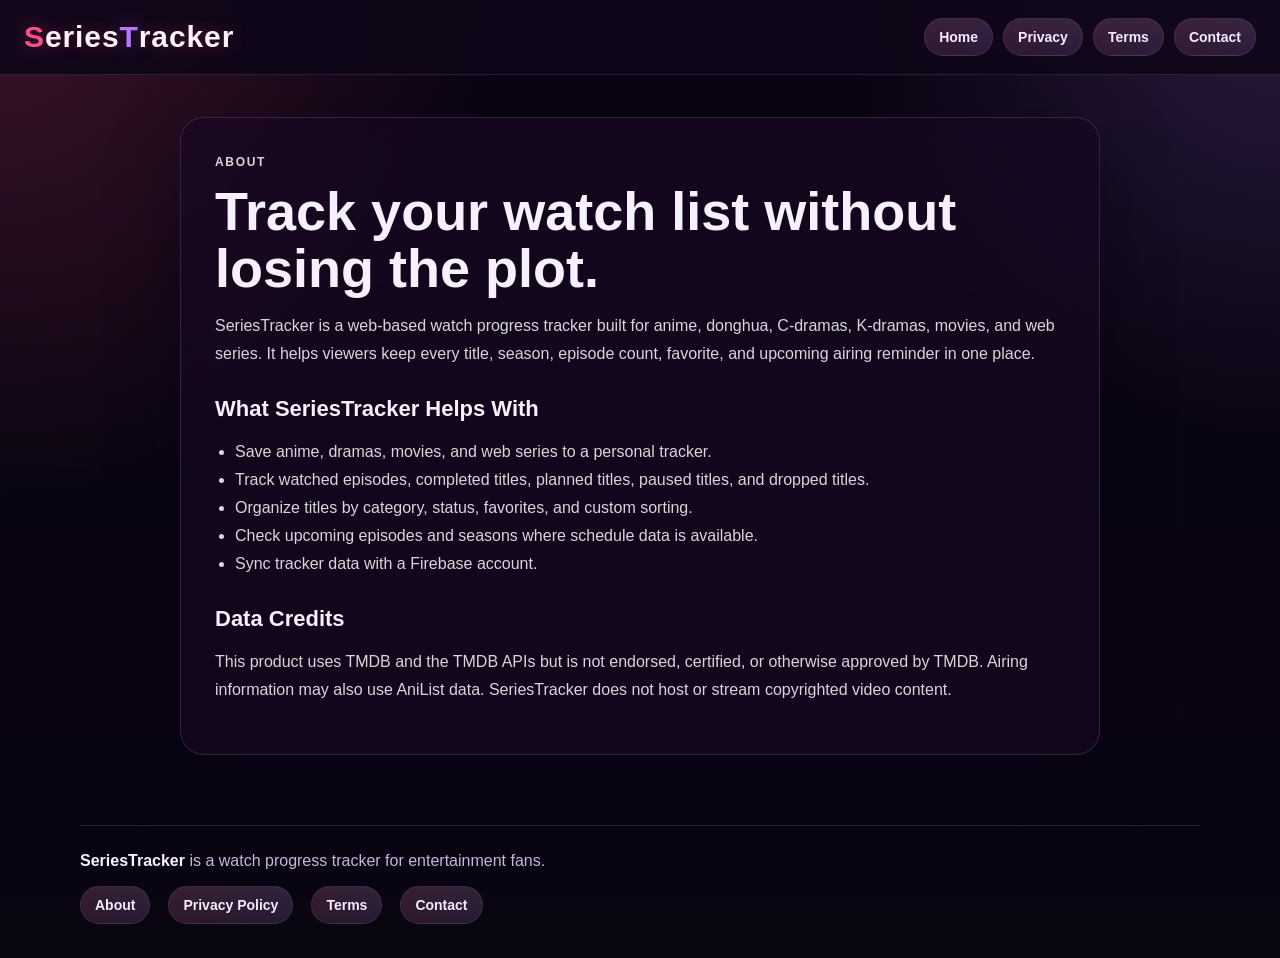
==== about.html @ 16b29b0e "Deploy SeriesTracker site" ====
<!DOCTYPE html>
<html lang="en-IN">
<head>
<meta charset="UTF-8">
<meta name="viewport" content="width=device-width, initial-scale=1.0">
<title>About SeriesTracker - Anime, Drama & Movie Watch Tracker</title>
<meta name="description" content="Learn about SeriesTracker, a web watch tracker for anime, donghua, C-dramas, K-dramas, movies, web series, episode progress, and airing schedules.">
<meta name="robots" content="index, follow, max-image-preview:large">
<meta property="og:type" content="website">
<meta property="og:title" content="About SeriesTracker">
<meta property="og:description" content="SeriesTracker helps viewers organize anime, donghua, dramas, movies, web series, seasons, episodes, favorites, and airing schedules.">
<meta property="og:image" content="dragon-bg.jpg">
<meta name="twitter:card" content="summary_large_image">
<link rel="stylesheet" href="style.css">
</head>
<body class="static-page">
  <header>
    <a class="logo" href="index.html" aria-label="SeriesTracker home">
      <span class="wordmark">
        <span class="wordmark-mark">S</span>eries<span class="wordmark-mark wordmark-mark--secondary">T</span>racker
      </span>
    </a>

    <nav aria-label="Page links">
      <a href="index.html">Home</a>
      <a href="privacy.html">Privacy</a>
      <a href="terms.html">Terms</a>
      <a href="contact.html">Contact</a>
    </nav>
  </header>

  <main class="seo-page">
    <p class="seo-kicker">About</p>
    <h1>Track your watch list without losing the plot.</h1>
    <p>
      SeriesTracker is a web-based watch progress tracker built for anime, donghua,
      C-dramas, K-dramas, movies, and web series. It helps viewers keep every title,
      season, episode count, favorite, and upcoming airing reminder in one place.
    </p>

    <h2>What SeriesTracker Helps With</h2>
    <ul>
      <li>Save anime, dramas, movies, and web series to a personal tracker.</li>
      <li>Track watched episodes, completed titles, planned titles, paused titles, and dropped titles.</li>
      <li>Organize titles by category, status, favorites, and custom sorting.</li>
      <li>Check upcoming episodes and seasons where schedule data is available.</li>
      <li>Sync tracker data with a Firebase account.</li>
    </ul>

    <h2>Data Credits</h2>
    <p>
      This product uses TMDB and the TMDB APIs but is not endorsed, certified, or
      otherwise approved by TMDB. Airing information may also use AniList data.
      SeriesTracker does not host or stream copyrighted video content.
    </p>
  </main>

  <footer class="site-footer">
    <div class="site-footer-inner">
      <p><strong>SeriesTracker</strong> is a watch progress tracker for entertainment fans.</p>
      <nav class="footer-links" aria-label="Footer links">
        <a href="about.html">About</a>
        <a href="privacy.html">Privacy Policy</a>
        <a href="terms.html">Terms</a>
        <a href="contact.html">Contact</a>
      </nav>
    </div>
  </footer>
</body>
</html>
---- style.css ----
:root {
  --bg: #090511;
  --surface: rgba(23, 11, 36, 0.86);
  --surface-strong: rgba(29, 14, 46, 0.94);
  --surface-soft: rgba(43, 20, 63, 0.85);
  --text: #f7f1ff;
  --muted: #c5b6da;
  --accent: #ff4f88;
  --accent-rgb: 255, 79, 136;
  --accent-soft: rgba(168, 85, 247, 0.22);
  --success: #ff5c8a;
  --warning: #b678ff;
  --warning-rgb: 182, 120, 255;
  --danger: #ff3d6e;
  --danger-rgb: 255, 61, 110;
  --border: rgba(255, 255, 255, 0.12);
  --shadow: 0 22px 70px rgba(8, 0, 20, 0.45);
}

* {
  box-sizing: border-box;
}

body {
  margin: 0;
  min-height: 100vh;
  font-family: "Segoe UI", Tahoma, Geneva, Verdana, sans-serif;
  color: var(--text);
  background: var(--bg);
  position: relative;
}

body::before {
  content: "";
  position: fixed;
  inset: 0;
  background:
    radial-gradient(circle at top left, rgba(var(--accent-rgb), 0.2), transparent 32%),
    radial-gradient(circle at top right, rgba(var(--warning-rgb), 0.18), transparent 28%),
    linear-gradient(180deg, rgba(12, 5, 20, 0.58), rgba(9, 4, 18, 0.96));
  z-index: 0;
}

body > * {
  position: relative;
  z-index: 1;
}

button,
input,
select {
  font: inherit;
}

header {
  display: flex;
  flex-wrap: wrap;
  justify-content: space-between;
  align-items: center;
  gap: 16px;
  padding: 18px 24px;
  background: rgba(16, 7, 26, 0.92);
  border-bottom: 1px solid rgba(255, 255, 255, 0.1);
  position: sticky;
  top: 0;
  z-index: 50;
  overflow: visible;
}

.logo {
  display: inline-flex;
  align-items: baseline;
  font-size: 30px;
  font-weight: 800;
  letter-spacing: 0.03em;
  color: #fff3fb;
  text-shadow: 0 0 18px rgba(var(--accent-rgb), 0.28);
  line-height: 1;
  text-decoration: none;
}

.wordmark {
  display: inline-flex;
  align-items: baseline;
  gap: 0;
  color: inherit;
}

.wordmark-mark {
  color: var(--accent);
  text-shadow: 0 0 20px rgba(var(--accent-rgb), 0.38);
}

.wordmark-mark--secondary {
  color: var(--warning);
  text-shadow: 0 0 20px rgba(var(--warning-rgb), 0.36);
}

nav {
  display: flex;
  flex-wrap: wrap;
  gap: 10px;
}

nav button {
  background:
    linear-gradient(180deg, rgba(255, 255, 255, 0.08), rgba(255, 255, 255, 0.03)),
    linear-gradient(135deg, rgba(var(--accent-rgb), 0.12), rgba(var(--warning-rgb), 0.12));
  border: 1px solid rgba(255, 255, 255, 0.08);
  color: #f7ecff;
  cursor: pointer;
  font-size: 14px;
  padding: 10px 14px;
  border-radius: 999px;
  box-shadow:
    inset 0 1px 0 rgba(255, 255, 255, 0.16),
    0 10px 22px rgba(16, 2, 28, 0.2);
  transition:
    transform 0.2s ease,
    border-color 0.2s ease,
    background 0.2s ease,
    box-shadow 0.2s ease,
    color 0.2s ease;
}

nav button:hover {
  border-color: rgba(255, 255, 255, 0.18);
  background:
    linear-gradient(180deg, rgba(255, 255, 255, 0.12), rgba(255, 255, 255, 0.04)),
    linear-gradient(135deg, rgba(var(--accent-rgb), 0.32), rgba(var(--warning-rgb), 0.3));
  color: #fff;
  box-shadow:
    inset 0 1px 0 rgba(255, 255, 255, 0.24),
    0 14px 28px rgba(27, 4, 43, 0.28);
}

nav button:focus-visible {
  outline: none;
  border-color: rgba(212, 148, 255, 0.5);
  box-shadow:
    inset 0 1px 0 rgba(255, 255, 255, 0.22),
    0 0 0 3px rgba(168, 85, 247, 0.22);
}

.search-area {
  display: flex;
  flex-wrap: wrap;
  align-items: center;
  justify-content: flex-end;
  gap: 10px;
}

.search-area input,
.modal-content input,
.modal-content select,
.login-popup input {
  padding: 12px 14px;
  border: 1px solid var(--border);
  border-radius: 14px;
  background: rgba(255, 255, 255, 0.06);
  color: var(--text);
  outline: none;
}

.modal-content select {
  color-scheme: dark;
}

.modal-content select option {
  background: #ffffff;
  color: #111827;
}

.search-area input {
  width: min(280px, 80vw);
}

.search-area button,
.modal-content button,
.login-btn,
.hero-btn {
  border: none;
  color: white;
  padding: 12px 18px;
  border-radius: 14px;
  cursor: pointer;
  transition: transform 0.18s ease, opacity 0.18s ease, box-shadow 0.18s ease;
}

.search-area button:hover,
.modal-content button:hover,
.login-btn:hover,
.hero-btn:hover {
  transform: translateY(-1px);
  opacity: 0.96;
}

.add-series-btn,
.hero-btn {
  background: linear-gradient(135deg, var(--accent), var(--warning));
  font-weight: 700;
  box-shadow: 0 18px 34px rgba(var(--warning-rgb), 0.24);
}

.airing-open-btn {
  background:
    linear-gradient(180deg, rgba(255, 255, 255, 0.12), rgba(255, 255, 255, 0.04)),
    linear-gradient(135deg, rgba(var(--accent-rgb), 0.26), rgba(var(--warning-rgb), 0.24));
  border: 1px solid rgba(255, 255, 255, 0.14) !important;
  font-weight: 700;
  box-shadow:
    inset 0 1px 0 rgba(255, 255, 255, 0.18),
    0 14px 28px rgba(12, 1, 20, 0.22);
}

.share-list-btn {
  display: inline-flex;
  align-items: center;
  gap: 10px;
  background:
    linear-gradient(180deg, rgba(255, 255, 255, 0.1), rgba(255, 255, 255, 0.04)),
    linear-gradient(135deg, rgba(var(--accent-rgb), 0.22), rgba(var(--warning-rgb), 0.2));
  border: 1px solid rgba(255, 255, 255, 0.12);
  box-shadow:
    inset 0 1px 0 rgba(255, 255, 255, 0.18),
    0 14px 28px rgba(12, 1, 20, 0.24);
  font-weight: 700;
}

.share-list-icon {
  width: 18px;
  height: 18px;
  fill: currentColor;
  flex: 0 0 auto;
}

section {
  padding: 28px 24px;
}

section h2 {
  margin: 0 0 18px;
  font-size: 26px;
}

.library-toolbar {
  display: flex;
  align-items: flex-end;
  justify-content: space-between;
  gap: 16px 20px;
  margin-bottom: 18px;
  flex-wrap: wrap;
}

.library-toolbar h2 {
  margin: 0;
}

.library-filters {
  display: flex;
  flex-wrap: wrap;
  justify-content: flex-end;
  gap: 12px;
}

.filter-control {
  display: grid;
  gap: 6px;
  min-width: 180px;
}

.filter-control-button {
  min-width: auto;
  display: flex;
  align-items: flex-end;
}

.filter-control span {
  font-size: 11px;
  letter-spacing: 0.08em;
  text-transform: uppercase;
  color: var(--muted);
  font-weight: 700;
}

.filter-control select {
  width: 100%;
  padding: 12px 14px;
  border: 1px solid var(--border);
  border-radius: 14px;
  background: rgba(24, 11, 37, 0.82);
  color: var(--text);
  outline: none;
  color-scheme: dark;
  box-shadow:
    inset 0 1px 0 rgba(255, 255, 255, 0.08),
    0 10px 22px rgba(9, 2, 18, 0.16);
}

.filter-control select option {
  background: #1d102d;
  color: #f7f1ff;
}

.filter-control select:disabled {
  opacity: 0.7;
  cursor: not-allowed;
}

.favorites-filter-btn,
.filter-share-btn {
  width: 52px;
  min-width: 52px;
  min-height: 52px;
  padding: 0;
  display: inline-flex;
  align-items: center;
  justify-content: center;
  gap: 0;
  border-radius: 16px;
  border: 1px solid var(--border);
  background: rgba(24, 11, 37, 0.82);
  color: var(--text);
  cursor: pointer;
  box-shadow:
    inset 0 1px 0 rgba(255, 255, 255, 0.08),
    0 10px 22px rgba(9, 2, 18, 0.16);
  transition:
    transform 0.18s ease,
    background 0.18s ease,
    border-color 0.18s ease,
    box-shadow 0.18s ease;
}

.favorites-filter-btn:hover,
.filter-share-btn:hover {
  transform: translateY(-1px);
  border-color: rgba(255, 255, 255, 0.2);
  background: rgba(255, 255, 255, 0.1);
}

.favorites-filter-btn.active,
.filter-share-btn.active {
  background: linear-gradient(135deg, rgba(var(--accent-rgb), 0.84), rgba(var(--warning-rgb), 0.74));
  border-color: rgba(255, 255, 255, 0.22);
  color: #fff8fd;
  box-shadow: 0 16px 28px rgba(var(--warning-rgb), 0.18);
}

.favorites-filter-icon {
  width: 30px;
  height: 30px;
  display: block;
  overflow: visible;
  fill: transparent;
  stroke: #ffd76a;
  stroke-width: 1.9;
  stroke-linejoin: round;
  filter: drop-shadow(0 0 12px rgba(255, 215, 106, 0.35));
  transform: translateY(-1px);
}

.favorites-filter-btn.active .favorites-filter-icon {
  fill: #fff4bf;
  stroke: #fff4bf;
}

.filter-share-btn span {
  display: none;
}

.filter-share-btn .share-list-icon {
  width: 25px;
  height: 25px;
  fill: #ffd76a;
  filter: drop-shadow(0 0 12px rgba(255, 215, 106, 0.3));
}

.filter-share-btn.active .share-list-icon {
  fill: #fff4bf;
}

.row,
.grid {
  display: grid;
  grid-template-columns: repeat(auto-fill, minmax(165px, 190px));
  gap: 16px;
  justify-content: start;
}

.currently .row {
  grid-template-columns: none;
  grid-auto-flow: column;
  grid-auto-columns: minmax(138px, 158px);
  justify-content: start;
  align-items: stretch;
  overflow-x: auto;
  overflow-y: hidden;
  padding-bottom: 10px;
  scroll-behavior: smooth;
  -webkit-overflow-scrolling: touch;
}

.currently .row .card {
  min-width: 0;
  height: 100%;
  padding: 10px;
  gap: 8px;
}

.currently .row .card img,
.currently .row .card-poster {
  height: 168px;
}

.currently .row .tag {
  padding: 4px 9px;
  font-size: 11px;
}

.currently .row .card h3 {
  font-size: 13px;
}

.currently .row .progress,
.currently .row .card-note {
  font-size: 11px;
}

.currently .row .actions {
  gap: 6px;
}

.currently .row .actions button {
  padding: 9px 0;
  font-size: 10px;
  border-radius: 14px;
}

.currently .row .empty-panel {
  min-width: min(100%, 720px);
}

.currently .row::-webkit-scrollbar {
  height: 10px;
}

.currently .row::-webkit-scrollbar-track {
  background: rgba(255, 255, 255, 0.05);
  border-radius: 999px;
}

.currently .row::-webkit-scrollbar-thumb {
  background: rgba(255, 255, 255, 0.18);
  border-radius: 999px;
}

.currently .row::-webkit-scrollbar-thumb:hover {
  background: rgba(255, 255, 255, 0.28);
}

.card,
.empty-panel {
  background: linear-gradient(180deg, rgba(25, 10, 37, 0.96), rgba(38, 16, 58, 0.9));
  border: 1px solid var(--border);
  border-radius: 22px;
  padding: 12px;
  box-shadow: var(--shadow);
}

.card {
  display: flex;
  flex-direction: column;
  gap: 10px;
  position: relative;
  isolation: isolate;
  content-visibility: auto;
  contain-intrinsic-size: 360px;
  transition:
    transform 0.22s ease,
    border-color 0.22s ease,
    box-shadow 0.22s ease;
}

.card::before {
  content: "";
  position: absolute;
  inset: -8px;
  border-radius: 28px;
  background:
    radial-gradient(circle at top left, rgba(var(--accent-rgb), 0.3), transparent 52%),
    radial-gradient(circle at bottom right, rgba(var(--warning-rgb), 0.26), transparent 54%),
    linear-gradient(135deg, rgba(var(--accent-rgb), 0.14), rgba(var(--warning-rgb), 0.12));
  opacity: 0;
  transform: scale(0.97);
  transition:
    opacity 0.22s ease,
    transform 0.22s ease;
  pointer-events: none;
  z-index: -1;
}

.card:hover,
.card:focus-within {
  transform: translateY(-3px);
  border-color: rgba(var(--accent-rgb), 0.3);
  box-shadow:
    0 18px 42px rgba(8, 0, 20, 0.32),
    0 0 0 1px rgba(var(--warning-rgb), 0.12);
}

.card:hover::before,
.card:focus-within::before {
  opacity: 1;
  transform: scale(1);
}

.poster-shell {
  position: relative;
  border-radius: 16px;
}

.poster-button {
  position: relative;
  display: block;
  width: 100%;
  padding: 0;
  border: none;
  background: transparent;
  border-radius: 16px;
  overflow: hidden;
  cursor: pointer;
}

.poster-button::before {
  content: "";
  position: absolute;
  inset: 0;
  border-radius: 16px;
  background: linear-gradient(180deg, transparent 42%, rgba(8, 3, 16, 0.78) 100%);
  opacity: 0.9;
  pointer-events: none;
}

.card img,
.card-poster {
  width: 100%;
  height: 210px;
  object-fit: cover;
  border-radius: 16px;
  background: linear-gradient(135deg, rgba(var(--accent-rgb), 0.2), rgba(var(--warning-rgb), 0.2));
}

.card-poster.placeholder {
  display: flex;
  align-items: center;
  justify-content: center;
  color: var(--muted);
  font-weight: 700;
}

.tag {
  align-self: flex-start;
  padding: 5px 10px;
  border-radius: 999px;
  background: rgba(255, 255, 255, 0.06);
  color: var(--muted);
  font-size: 12px;
}

.card-meta {
  display: flex;
  align-items: center;
  gap: 8px;
  justify-content: space-between;
  min-width: 0;
}

.details-pill {
  flex: 0 0 auto;
  min-height: 23px;
  padding: 4px 8px;
  border: 1px solid rgba(255, 255, 255, 0.16);
  border-radius: 999px;
  background:
    linear-gradient(180deg, rgba(255, 255, 255, 0.18), rgba(255, 255, 255, 0.05)),
    rgba(var(--accent-rgb), 0.22);
  color: rgba(255, 255, 255, 0.9);
  font-size: 10px;
  font-weight: 800;
  line-height: 1;
  cursor: pointer;
  box-shadow: 0 6px 12px rgba(7, 1, 18, 0.16);
  transition:
    transform 0.18s ease,
    border-color 0.18s ease,
    background 0.18s ease;
}

.details-pill:hover,
.details-pill:focus-visible {
  outline: none;
  transform: translateY(-1px);
  border-color: rgba(var(--accent-rgb), 0.42);
  background:
    linear-gradient(180deg, rgba(255, 255, 255, 0.23), rgba(255, 255, 255, 0.07)),
    rgba(var(--accent-rgb), 0.32);
}

.card h3 {
  margin: 0;
  font-size: 14px;
  line-height: 1.35;
}

.card-title {
  position: relative;
  z-index: 8;
}

.card-copy {
  position: relative;
  display: inline-block;
  margin-left: 6px;
  vertical-align: -4px;
}

.copy-toggle {
  width: 22px;
  height: 22px;
  padding: 2px;
  display: inline-flex;
  align-items: center;
  justify-content: center;
  border: 0;
  border-radius: 8px;
  background: rgba(255, 255, 255, 0.08);
  color: rgba(255, 255, 255, 0.82);
  cursor: pointer;
  transition:
    transform 0.18s ease,
    background 0.18s ease,
    color 0.18s ease;
}

.copy-icon {
  width: 17px;
  height: 17px;
  fill: none;
  stroke: currentColor;
  stroke-width: 2.4;
  stroke-linecap: round;
  stroke-linejoin: round;
}

.copy-toggle:hover,
.card-copy.is-open .copy-toggle {
  color: #fff;
  background: rgba(var(--accent-rgb), 0.22);
  transform: translateY(-1px);
}

.copy-menu {
  position: fixed;
  top: auto;
  left: auto;
  display: none;
  width: 108px;
  padding: 4px;
  border-radius: 10px;
  border: 1px solid rgba(255, 255, 255, 0.14);
  background: linear-gradient(180deg, rgba(27, 12, 42, 0.98), rgba(15, 8, 25, 0.98));
  box-shadow: 0 14px 26px rgba(0, 0, 0, 0.34);
  backdrop-filter: blur(16px);
  z-index: 12050;
}

.copy-menu.is-open {
  display: grid;
  gap: 2px;
}

.copy-menu button {
  width: 100%;
  min-height: 28px;
  padding: 6px 7px;
  border: 0;
  border-radius: 8px;
  background: transparent;
  color: rgba(255, 255, 255, 0.86);
  font-size: 11px;
  font-weight: 800;
  text-align: left;
  white-space: nowrap;
  cursor: pointer;
}

.copy-menu button:hover,
.copy-menu button:focus-visible {
  outline: none;
  background: rgba(var(--accent-rgb), 0.18);
  color: #fff;
}

.favorite-toggle {
  position: absolute;
  top: 10px;
  right: 10px;
  width: 34px;
  height: 34px;
  padding: 0;
  display: inline-flex;
  align-items: center;
  justify-content: center;
  border-radius: 999px;
  border: 1px solid rgba(255, 255, 255, 0.18);
  background: rgba(8, 5, 15, 0.9);
  color: rgba(255, 255, 255, 0.9);
  box-shadow: 0 10px 20px rgba(7, 1, 18, 0.24);
  cursor: pointer;
  z-index: 3;
  opacity: 0;
  transform: translateY(-6px) scale(0.96);
  transition:
    opacity 0.18s ease,
    transform 0.18s ease,
    background 0.18s ease,
    border-color 0.18s ease,
    box-shadow 0.18s ease,
    color 0.18s ease;
}

.favorite-toggle span {
  font-size: 15px;
  line-height: 1;
}

.card:hover .favorite-toggle,
.card:focus-within .favorite-toggle {
  opacity: 1;
  transform: translateY(0) scale(1);
}

.favorite-toggle:hover {
  color: #fff4bf;
  border-color: rgba(255, 241, 191, 0.48);
  background: rgba(34, 22, 10, 0.92);
  box-shadow: 0 16px 28px rgba(7, 1, 18, 0.38);
}

.favorite-toggle.active {
  color: #5c3600;
  border-color: rgba(255, 245, 195, 0.6);
  background: linear-gradient(135deg, rgba(255, 223, 122, 0.98), rgba(255, 184, 76, 0.92));
  box-shadow: 0 18px 30px rgba(255, 184, 76, 0.28);
}

.poster-hint {
  position: absolute;
  left: 10px;
  right: 10px;
  bottom: 10px;
  display: inline-flex;
  justify-content: center;
  padding: 7px 10px;
  border-radius: 999px;
  background: rgba(17, 8, 28, 0.9);
  border: 1px solid rgba(255, 255, 255, 0.12);
  color: #fff7fd;
  font-size: 11px;
  font-weight: 800;
  letter-spacing: 0.04em;
  text-transform: uppercase;
}

.progress {
  color: var(--muted);
  font-size: 12px;
  margin: 0;
}

.card-note {
  margin: -2px 0 0;
  color: rgba(255, 255, 255, 0.72);
  font-size: 11px;
  line-height: 1.5;
}

.actions {
  display: grid;
  grid-template-columns: repeat(4, 1fr);
  gap: 7px;
  margin-top: auto;
}

.actions button {
  position: relative;
  overflow: hidden;
  padding: 10px 0;
  border-radius: 16px;
  font-weight: 700;
  font-size: 11px;
  border: 1px solid rgba(255, 255, 255, 0.2);
  box-shadow:
    inset 0 1px 0 rgba(255, 255, 255, 0.22),
    0 8px 18px rgba(7, 1, 18, 0.22);
  transition:
    transform 0.22s ease,
    box-shadow 0.22s ease,
    border-color 0.22s ease,
    background 0.22s ease;
}

.actions button::before {
  content: "";
  position: absolute;
  inset: 1px 1px auto 1px;
  height: 48%;
  border-radius: 14px 14px 10px 10px;
  background: linear-gradient(180deg, rgba(255, 255, 255, 0.34), rgba(255, 255, 255, 0.08));
  opacity: 0.75;
  pointer-events: none;
}

.actions button::after {
  content: "";
  position: absolute;
  inset: -35% auto auto -18%;
  width: 72%;
  height: 160%;
  background: linear-gradient(90deg, transparent, rgba(255, 255, 255, 0.24), transparent);
  transform: rotate(18deg);
  opacity: 0.45;
  pointer-events: none;
}

.actions button:hover {
  transform: translateY(-2px) scale(1.01);
  box-shadow:
    inset 0 1px 0 rgba(255, 255, 255, 0.3),
    0 12px 22px rgba(7, 1, 18, 0.28);
  border-color: rgba(255, 255, 255, 0.28);
}

.green {
  background:
    linear-gradient(180deg, rgba(255, 255, 255, 0.18), rgba(255, 255, 255, 0.04)),
    linear-gradient(135deg, rgba(var(--accent-rgb), 0.86), rgba(var(--warning-rgb), 0.74));
  color: #fff4fb;
}

.white {
  background:
    linear-gradient(180deg, rgba(255, 255, 255, 0.38), rgba(255, 255, 255, 0.14)),
    linear-gradient(135deg, rgba(255, 245, 255, 0.88), rgba(235, 222, 255, 0.74));
  color: #2b143d;
}

.yellow {
  background:
    linear-gradient(180deg, rgba(255, 255, 255, 0.18), rgba(255, 255, 255, 0.04)),
    linear-gradient(135deg, rgba(var(--warning-rgb), 0.82), rgba(var(--accent-rgb), 0.74));
  color: #fdf8ff;
}

.red {
  background:
    linear-gradient(180deg, rgba(255, 255, 255, 0.18), rgba(255, 255, 255, 0.04)),
    linear-gradient(135deg, rgba(var(--danger-rgb), 0.84), rgba(var(--accent-rgb), 0.74));
  color: #fff1f5;
}

.modal,
.login-modal {
  position: fixed;
  inset: 0;
  background:
    radial-gradient(circle at top, rgba(var(--accent-rgb), 0.18), transparent 35%),
    radial-gradient(circle at bottom right, rgba(var(--warning-rgb), 0.16), transparent 32%),
    rgba(4, 6, 10, 0.82);
  display: flex;
  align-items: center;
  justify-content: center;
  padding: 20px;
  z-index: 10000;
}

.toast-container {
  position: fixed;
  top: 96px;
  right: 22px;
  width: min(360px, calc(100vw - 28px));
  display: grid;
  gap: 12px;
  z-index: 12000;
}

.toast {
  display: grid;
  grid-template-columns: auto 1fr auto;
  align-items: start;
  gap: 12px;
  padding: 14px 16px;
  border-radius: 18px;
  border: 1px solid rgba(255, 255, 255, 0.1);
  background: linear-gradient(180deg, rgba(24, 10, 36, 0.97), rgba(37, 16, 56, 0.94));
  box-shadow: 0 18px 36px rgba(0, 0, 0, 0.28);
  backdrop-filter: blur(18px);
  animation: toast-in 0.28s ease;
}

.toast.is-closing {
  animation: toast-out 0.22s ease forwards;
}

.toast-badge {
  width: 38px;
  height: 38px;
  border-radius: 12px;
  display: flex;
  align-items: center;
  justify-content: center;
  font-size: 16px;
  font-weight: 800;
  color: white;
}

.toast-copy {
  min-width: 0;
}

.toast-title,
.toast-message {
  margin: 0;
}

.toast-title {
  font-size: 13px;
  font-weight: 800;
  letter-spacing: 0.08em;
  text-transform: uppercase;
  color: rgba(255, 255, 255, 0.72);
}

.toast-message {
  margin-top: 4px;
  color: rgba(255, 255, 255, 0.94);
  line-height: 1.45;
  font-size: 14px;
}

.toast-close {
  width: 30px;
  height: 30px;
  padding: 0;
  border: none;
  border-radius: 10px;
  background: rgba(255, 255, 255, 0.06);
  color: rgba(255, 255, 255, 0.72);
  cursor: pointer;
}

.toast-success .toast-badge {
  background: linear-gradient(135deg, #ff4f88, #d946ef);
  color: #fff4fb;
}

.toast-error .toast-badge {
  background: linear-gradient(135deg, #ff365f, #ff4f88);
}

.toast-info .toast-badge {
  background: linear-gradient(135deg, #8f46ff, #c96bff);
}

.toast-warning .toast-badge {
  background: linear-gradient(135deg, #b678ff, #8f46ff);
  color: #fdf8ff;
}

.hidden {
  display: none !important;
}

.modal-content,
.login-popup {
  width: min(460px, 100%);
  background: var(--surface-strong);
  color: var(--text);
  padding: 26px;
  border-radius: 26px;
  border: 1px solid var(--border);
  box-shadow: var(--shadow);
  position: relative;
}

.modal-content {
  text-align: center;
}

#searchModal .modal-content {
  width: min(620px, 100%);
  height: min(78vh, 720px);
  padding-top: 68px;
  display: flex;
  flex-direction: column;
  text-align: left;
  overflow: hidden;
}

#searchModal .modal-content h2 {
  margin: 0 52px 14px 0;
}

#searchModal #animeSearchInput {
  margin: 0 0 14px;
  flex: 0 0 auto;
}

#searchModal .top-close {
  z-index: 4;
}

.share-inline-panel {
  margin: -2px 0 22px;
  padding: 18px;
  border: 1px solid rgba(255, 255, 255, 0.1);
  border-radius: 22px;
  background:
    linear-gradient(180deg, rgba(255, 255, 255, 0.06), rgba(255, 255, 255, 0.03)),
    rgba(14, 6, 23, 0.9);
  box-shadow: 0 18px 40px rgba(8, 0, 20, 0.24);
}

.share-inline-head {
  display: flex;
  align-items: flex-start;
  justify-content: space-between;
  gap: 14px;
  margin-bottom: 14px;
}

.share-inline-head h3 {
  margin: 0 0 6px;
  font-size: 20px;
}

.share-inline-close {
  width: 40px;
  min-width: 40px;
  height: 40px;
  padding: 0;
  border-radius: 50%;
  border: 1px solid rgba(255, 255, 255, 0.12);
  background: rgba(255, 255, 255, 0.08);
  color: var(--text);
  cursor: pointer;
}

.share-toolbar {
  display: flex;
  align-items: center;
  justify-content: space-between;
  gap: 12px;
  flex-wrap: wrap;
}

.share-selection-count {
  display: inline-flex;
  align-items: center;
  min-height: 40px;
  padding: 0 14px;
  border-radius: 999px;
  background: rgba(255, 255, 255, 0.06);
  border: 1px solid rgba(255, 255, 255, 0.08);
  color: var(--muted);
  font-size: 13px;
  font-weight: 700;
}

.share-toolbar-actions {
  display: flex;
  flex-wrap: wrap;
  gap: 10px;
}

.share-toolbar-btn {
  width: auto;
  margin-top: 0;
  min-height: 40px;
  padding: 10px 16px;
  border-radius: 999px;
  background: rgba(255, 255, 255, 0.08);
  border: 1px solid rgba(255, 255, 255, 0.1);
  color: var(--text);
  cursor: pointer;
  font-weight: 700;
}

.share-filter-grid {
  display: grid;
  grid-template-columns: repeat(3, minmax(180px, 1fr));
  gap: 12px;
  margin-top: 16px;
}

.share-field {
  display: grid;
  gap: 6px;
}

.share-field span {
  font-size: 11px;
  letter-spacing: 0.08em;
  text-transform: uppercase;
  color: var(--muted);
  font-weight: 700;
}

.share-field input,
.share-field select {
  width: 100%;
  padding: 12px 14px;
  border: 1px solid var(--border);
  border-radius: 14px;
  background: rgba(255, 255, 255, 0.06);
  color: var(--text);
  color-scheme: dark;
  outline: none;
}

.share-field select option {
  background: #1d102d;
  color: #f7f1ff;
}

.share-selection-list {
  margin-top: 16px;
  max-height: min(48vh, 460px);
  overflow-y: auto;
  display: grid;
  gap: 12px;
  padding-right: 4px;
}

.share-selection-card {
  width: 100%;
  margin-top: 0;
  padding: 12px;
  display: grid;
  grid-template-columns: 68px minmax(0, 1fr) auto;
  gap: 14px;
  align-items: center;
  text-align: left;
  background:
    linear-gradient(180deg, rgba(255, 255, 255, 0.06), rgba(255, 255, 255, 0.03)),
    rgba(17, 8, 28, 0.88);
  border: 1px solid rgba(255, 255, 255, 0.08);
  border-radius: 20px;
  color: var(--text);
  cursor: pointer;
  transition:
    transform 0.18s ease,
    border-color 0.18s ease,
    box-shadow 0.18s ease,
    background 0.18s ease;
}

.share-selection-card:hover {
  transform: translateY(-1px);
  border-color: rgba(255, 255, 255, 0.16);
  box-shadow: 0 18px 32px rgba(8, 0, 20, 0.22);
}

.share-selection-card.is-selected {
  border-color: rgba(var(--accent-rgb), 0.4);
  background:
    linear-gradient(135deg, rgba(var(--accent-rgb), 0.18), rgba(var(--warning-rgb), 0.12)),
    rgba(17, 8, 28, 0.94);
  box-shadow:
    0 0 0 1px rgba(var(--accent-rgb), 0.18),
    0 20px 38px rgba(8, 0, 20, 0.26);
}

.share-selection-poster {
  width: 68px;
  height: 92px;
  border-radius: 16px;
  overflow: hidden;
  background:
    linear-gradient(135deg, rgba(var(--accent-rgb), 0.24), rgba(var(--warning-rgb), 0.2));
  border: 1px solid rgba(255, 255, 255, 0.1);
  display: flex;
  align-items: center;
  justify-content: center;
  color: rgba(255, 255, 255, 0.82);
  font-size: 10px;
  font-weight: 800;
  letter-spacing: 0.08em;
  text-transform: uppercase;
}

.share-selection-poster img {
  width: 100%;
  height: 100%;
  display: block;
  object-fit: cover;
}

.share-selection-copy {
  min-width: 0;
  display: grid;
  gap: 8px;
}

.share-selection-title {
  display: block;
  font-size: 18px;
  font-weight: 700;
  line-height: 1.35;
}

.share-selection-summary {
  display: -webkit-box;
  color: var(--muted);
  font-size: 13px;
  -webkit-box-orient: vertical;
  -webkit-line-clamp: 2;
  overflow: hidden;
}

.share-selection-meta {
  display: flex;
  flex-wrap: wrap;
  gap: 8px;
}

.share-selection-meta span {
  display: inline-flex;
  align-items: center;
  padding: 6px 10px;
  border-radius: 999px;
  background: rgba(255, 255, 255, 0.07);
  border: 1px solid rgba(255, 255, 255, 0.08);
  font-size: 11px;
  font-weight: 700;
  letter-spacing: 0.04em;
  text-transform: uppercase;
}

.share-selection-check {
  width: 42px;
  height: 42px;
  border-radius: 50%;
  display: inline-flex;
  align-items: center;
  justify-content: center;
  background: rgba(255, 255, 255, 0.08);
  border: 1px solid rgba(255, 255, 255, 0.12);
  color: rgba(255, 255, 255, 0.68);
  font-size: 18px;
  font-weight: 800;
}

.share-selection-card.is-selected .share-selection-check {
  background: linear-gradient(135deg, var(--accent), var(--warning));
  border-color: rgba(255, 255, 255, 0.18);
  color: #fff;
  box-shadow: 0 14px 24px rgba(var(--warning-rgb), 0.22);
}

.share-inline-actions {
  display: flex;
  justify-content: flex-end;
  gap: 12px;
  margin-top: 16px;
  flex-wrap: wrap;
}

.share-action-btn {
  width: auto;
  min-width: 150px;
  padding: 0 18px;
  color: white;
  cursor: pointer;
}

.share-action-btn:disabled {
  cursor: not-allowed;
  opacity: 0.55;
  box-shadow: none;
}

.modal-content.small {
  width: min(340px, 100%);
}

.edit-modal {
  width: min(540px, 100%);
  text-align: left;
}

.confirm-modal {
  width: min(460px, 100%);
  text-align: left;
}

.seasons-modal {
  width: min(940px, 100%);
  max-height: min(86vh, 900px);
  text-align: left;
  overflow: hidden;
  padding-bottom: 22px;
}

.seasons-head {
  padding-right: 54px;
}

.seasons-head-top {
  display: flex;
  align-items: flex-start;
  justify-content: space-between;
  gap: 16px;
}

.seasons-head-top h2 {
  margin-bottom: 8px;
}

.seasons-edit-btn {
  width: auto !important;
  margin-top: 0 !important;
  padding: 12px 18px;
  min-height: 46px;
  border-radius: 14px;
  font-weight: 700;
  background: linear-gradient(135deg, var(--accent), var(--warning));
  box-shadow: 0 18px 34px rgba(var(--warning-rgb), 0.22);
  white-space: nowrap;
}

#airingModal {
  padding: 6px;
}

.airing-modal {
  width: calc(100vw - 12px);
  height: calc(100vh - 12px);
  max-height: none;
  text-align: left;
  overflow: hidden;
  padding: 16px;
}

.airing-head {
  display: flex;
  align-items: flex-start;
  justify-content: space-between;
  gap: 12px;
  padding-right: 54px;
}

.airing-head h2 {
  margin-bottom: 3px;
  font-size: 28px;
  line-height: 1.05;
}

.airing-modal .modal-subtext {
  margin: 0;
  line-height: 1.35;
}

.airing-refresh-btn {
  width: auto !important;
  margin-top: 0 !important;
  padding: 9px 16px;
  min-height: 40px;
  border-radius: 13px;
  background: linear-gradient(135deg, var(--accent), var(--warning));
  font-weight: 700;
  box-shadow: 0 18px 34px rgba(var(--warning-rgb), 0.2);
  white-space: nowrap;
}

.airing-refresh-btn:disabled {
  opacity: 0.58;
  cursor: not-allowed;
  transform: none !important;
}

.airing-tabs {
  display: flex;
  flex-wrap: wrap;
  gap: 6px;
  margin-top: 10px;
  padding: 4px;
  border-radius: 14px;
  border: 1px solid rgba(255, 255, 255, 0.1);
  background: rgba(255, 255, 255, 0.06);
}

.airing-tab {
  width: auto !important;
  min-height: 34px;
  margin: 0 !important;
  padding: 7px 12px;
  border-radius: 11px;
  background: transparent;
  color: var(--muted);
  font-size: 13px;
  font-weight: 800;
}

.airing-tab.active {
  color: #fff;
  background:
    linear-gradient(135deg, rgba(var(--accent-rgb), 0.4), rgba(var(--warning-rgb), 0.34)),
    rgba(255, 255, 255, 0.08);
  box-shadow: 0 10px 22px rgba(10, 2, 18, 0.18);
}

.airing-filter-row {
  display: flex;
  flex-wrap: wrap;
  align-items: center;
  gap: 7px;
  margin-top: 8px;
  padding: 6px 8px;
  border: 1px solid rgba(255, 255, 255, 0.08);
  border-radius: 18px;
  background: rgba(255, 255, 255, 0.04);
}

.airing-filter-row > span {
  color: var(--muted);
  font-size: 11px;
  font-weight: 800;
  letter-spacing: 0.08em;
  text-transform: uppercase;
}

.airing-filter-btn {
  width: auto !important;
  min-height: 30px;
  margin: 0 !important;
  padding: 6px 10px;
  border-radius: 999px;
  border: 1px solid rgba(255, 255, 255, 0.1) !important;
  background: rgba(255, 255, 255, 0.06);
  color: var(--muted);
  font-size: 12px;
  font-weight: 800;
}

.airing-filter-btn.active {
  color: #fff;
  border-color: rgba(var(--accent-rgb), 0.34) !important;
  background:
    linear-gradient(135deg, rgba(var(--accent-rgb), 0.34), rgba(var(--warning-rgb), 0.26)),
    rgba(255, 255, 255, 0.08);
  box-shadow: 0 10px 20px rgba(10, 2, 18, 0.14);
}

.airing-sort-control {
  display: grid;
  gap: 3px;
  min-width: 142px;
  margin-left: auto;
}

.airing-sort-control span {
  color: var(--muted);
  font-size: 10px;
  font-weight: 800;
  letter-spacing: 0.08em;
  text-transform: uppercase;
}

.airing-sort-control select {
  min-height: 32px;
  padding: 6px 30px 6px 11px;
  border: 1px solid rgba(255, 255, 255, 0.12);
  border-radius: 12px;
  background: rgba(24, 11, 37, 0.92);
  color: var(--text);
  color-scheme: dark;
  font-size: 13px;
  font-weight: 700;
  outline: none;
}

.airing-sort-control select option {
  background: #1d102d;
  color: #f7f1ff;
}

.airing-status {
  min-height: 18px;
  margin-top: 8px;
}

.airing-status p {
  margin: 0;
  color: var(--muted);
  font-size: 13px;
}

.airing-panel {
  margin-top: 8px;
  max-height: calc(100vh - 212px);
  overflow-y: auto;
  padding: 2px 8px 2px 2px;
}

.airing-list {
  display: grid;
  grid-template-columns: repeat(auto-fit, minmax(205px, 1fr));
  gap: 9px;
}

.airing-card,
.airing-empty {
  background: linear-gradient(180deg, rgba(28, 12, 42, 0.96), rgba(39, 18, 58, 0.92));
  border: 1px solid var(--border);
  border-radius: 20px;
  box-shadow: var(--shadow);
}

.airing-card {
  display: grid;
  grid-template-rows: auto 1fr auto;
  gap: 7px;
  align-items: stretch;
  min-height: 232px;
  padding: 8px;
  overflow: hidden;
  border-radius: 16px;
}

.airing-poster {
  width: 100%;
  height: 92px;
  border-radius: 11px;
  overflow: hidden;
  display: inline-flex;
  align-items: center;
  justify-content: center;
  background:
    linear-gradient(135deg, rgba(var(--accent-rgb), 0.24), rgba(var(--warning-rgb), 0.2));
  border: 1px solid rgba(255, 255, 255, 0.1);
  color: var(--muted);
}

.airing-poster img {
  width: 100%;
  height: 100%;
  display: block;
  object-fit: contain;
}

.airing-poster-placeholder {
  padding: 8px;
  color: rgba(255, 255, 255, 0.76);
  font-size: 10px;
  font-weight: 800;
  letter-spacing: 0.08em;
  line-height: 1.3;
  text-align: center;
  text-transform: uppercase;
}

.airing-card-copy {
  min-width: 0;
  display: grid;
  gap: 5px;
}

.airing-card h3,
.airing-subtitle {
  margin: 0;
}

.airing-card h3 {
  display: -webkit-box;
  font-size: 13px;
  line-height: 1.24;
  -webkit-box-orient: vertical;
  -webkit-line-clamp: 2;
  overflow: hidden;
}

.airing-subtitle {
  display: -webkit-box;
  color: var(--muted);
  font-size: 11px;
  line-height: 1.35;
  -webkit-box-orient: vertical;
  -webkit-line-clamp: 1;
  overflow: hidden;
}

.airing-card-meta,
.airing-facts {
  display: flex;
  flex-wrap: nowrap;
  gap: 4px;
  min-width: 0;
  overflow: hidden;
}

.airing-card-meta span,
.airing-facts span {
  display: inline-flex;
  align-items: center;
  min-height: 19px;
  padding: 3px 6px;
  border-radius: 999px;
  background: rgba(255, 255, 255, 0.07);
  border: 1px solid rgba(255, 255, 255, 0.08);
  font-size: 9px;
  font-weight: 800;
  max-width: 100%;
  min-width: 0;
  overflow: hidden;
  text-overflow: ellipsis;
  white-space: nowrap;
}

.airing-card-meta span {
  color: rgba(255, 255, 255, 0.76);
  letter-spacing: 0.04em;
  text-transform: uppercase;
}

.airing-countdown {
  justify-self: stretch;
  min-width: 0;
  padding: 7px 9px;
  border-radius: 12px;
  text-align: center;
  background:
    linear-gradient(135deg, rgba(var(--accent-rgb), 0.18), rgba(var(--warning-rgb), 0.16)),
    rgba(255, 255, 255, 0.06);
  border: 1px solid rgba(255, 255, 255, 0.1);
}

.airing-countdown strong,
.airing-countdown span {
  display: block;
}

.airing-countdown strong {
  color: #fff;
  font-size: 15px;
  line-height: 1.1;
}

.airing-countdown span {
  margin-top: 4px;
  color: var(--muted);
  font-size: 8px;
  font-weight: 800;
  letter-spacing: 0.06em;
  text-transform: uppercase;
}

.airing-empty {
  padding: 28px;
  text-align: center;
}

.airing-empty h3,
.airing-empty p {
  margin: 0;
}

.airing-empty h3 {
  margin-bottom: 10px;
}

.airing-empty p {
  color: var(--muted);
  line-height: 1.6;
}

.season-edit-modal {
  width: min(640px, 100%);
}

.seasons-grid {
  margin-top: 18px;
  max-height: min(62vh, 620px);
  overflow-y: auto;
  display: grid;
  grid-template-columns: repeat(auto-fit, minmax(240px, 1fr));
  gap: 14px;
  padding-right: 4px;
}

.season-card,
.season-empty {
  background: linear-gradient(180deg, rgba(28, 12, 42, 0.96), rgba(39, 18, 58, 0.92));
  border: 1px solid var(--border);
  border-radius: 20px;
  box-shadow: var(--shadow);
}

.season-card {
  overflow: hidden;
}

.season-poster,
.season-card img {
  width: 100%;
  height: 180px;
  object-fit: cover;
  display: block;
  background: linear-gradient(135deg, rgba(255, 77, 109, 0.2), rgba(143, 70, 255, 0.2));
}

.season-poster.placeholder {
  display: flex;
  align-items: center;
  justify-content: center;
  color: var(--muted);
  font-weight: 700;
}

.season-copy {
  padding: 14px;
}

.season-header-row {
  display: flex;
  align-items: flex-start;
  justify-content: space-between;
  gap: 12px;
}

.season-title-block {
  min-width: 0;
}

.season-kicker {
  margin: 0 0 8px;
  color: rgba(255, 255, 255, 0.7);
  font-size: 11px;
  font-weight: 800;
  letter-spacing: 0.08em;
  text-transform: uppercase;
}

.season-card h3,
.season-meta,
.season-overview,
.season-empty h3,
.season-empty p {
  margin: 0;
}

.season-card h3 {
  font-size: 17px;
  line-height: 1.35;
}

.season-card-edit-btn {
  width: auto !important;
  margin-top: 0 !important;
  padding: 10px 14px;
  min-height: 40px;
  border-radius: 12px;
  font-weight: 700;
  background: rgba(255, 255, 255, 0.08);
  white-space: nowrap;
}

.season-meta {
  margin-top: 8px;
  color: var(--muted);
  font-size: 13px;
}

.season-status-row {
  margin-top: 12px;
  display: grid;
  gap: 10px;
}

.season-status-badge {
  justify-self: flex-start;
  padding: 6px 10px;
  border-radius: 999px;
  font-size: 11px;
  font-weight: 800;
  letter-spacing: 0.06em;
  text-transform: uppercase;
  border: 1px solid rgba(255, 255, 255, 0.12);
}

.season-status-badge.planned {
  background: rgba(255, 255, 255, 0.08);
  color: rgba(255, 255, 255, 0.84);
}

.season-status-badge.watching {
  background: rgba(143, 70, 255, 0.18);
  color: #f4e9ff;
}

.season-status-badge.completed {
  background: rgba(255, 79, 136, 0.18);
  color: #fff1f7;
}

.season-status-badge.paused {
  background: rgba(255, 205, 92, 0.18);
  color: #fff1c9;
}

.season-status-badge.dropped {
  background: rgba(255, 86, 120, 0.2);
  color: #ffe2ea;
}

.season-status-actions {
  display: flex;
  flex-wrap: wrap;
  gap: 8px;
}

.season-tag-btn {
  width: auto !important;
  margin: 0 !important;
  padding: 8px 12px;
  min-height: 36px;
  border-radius: 999px;
  border: 1px solid rgba(255, 255, 255, 0.12);
  background: rgba(255, 255, 255, 0.06);
  color: var(--text);
  font-size: 12px;
  font-weight: 700;
  line-height: 1;
}

.season-tag-btn.active {
  background: linear-gradient(135deg, #ff4f88, #8f46ff);
  border-color: rgba(255, 255, 255, 0.2);
  color: #fff8fd;
  box-shadow: 0 12px 24px rgba(162, 72, 255, 0.18);
}

.season-overview {
  margin-top: 10px;
  color: rgba(255, 255, 255, 0.82);
  line-height: 1.6;
  font-size: 13px;
  display: -webkit-box;
  -webkit-line-clamp: 4;
  -webkit-box-orient: vertical;
  overflow: hidden;
}

.season-empty {
  grid-column: 1 / -1;
  padding: 28px;
  text-align: center;
}

.season-empty h3 {
  margin-bottom: 10px;
}

.season-empty p {
  color: var(--muted);
  line-height: 1.6;
}

.modal-content h2,
.modal-content h3,
.login-popup h2 {
  margin-top: 0;
}

.modal-content select,
.modal-content textarea,
.login-popup input,
.modal-content input {
  width: 100%;
  margin: 10px 0;
}

.modal-content textarea {
  padding: 12px 14px;
  border: 1px solid var(--border);
  border-radius: 14px;
  background: rgba(255, 255, 255, 0.06);
  color: var(--text);
  outline: none;
  resize: vertical;
  min-height: 110px;
}

.modal-content button {
  width: 100%;
  margin-top: 10px;
  background: rgba(255, 255, 255, 0.08);
}

.modal-subtext {
  margin: -4px 0 18px;
  color: var(--muted);
  line-height: 1.6;
}

.edit-form {
  display: grid;
  gap: 14px;
}

.form-grid {
  display: grid;
  grid-template-columns: repeat(2, minmax(0, 1fr));
  gap: 14px;
}

.field-group {
  display: grid;
  gap: 8px;
}

.field-group .input-label {
  margin: 0;
}

.field-group input,
.field-group select {
  margin: 0;
}

.choice-group {
  display: flex;
  flex-wrap: wrap;
  gap: 10px;
  align-items: flex-start;
}

.choice-btn {
  width: auto !important;
  flex: 0 0 auto;
  margin: 0 !important;
  padding: 10px 14px;
  min-height: 40px;
  border-radius: 999px;
  border: 1px solid rgba(255, 255, 255, 0.12);
  background: rgba(255, 255, 255, 0.06);
  color: var(--text);
  font-size: 13px;
  font-weight: 700;
  line-height: 1;
  white-space: nowrap;
  transition:
    transform 0.18s ease,
    background 0.18s ease,
    border-color 0.18s ease,
    box-shadow 0.18s ease;
}

.choice-btn:hover {
  transform: translateY(-1px);
  background: rgba(255, 255, 255, 0.1);
  border-color: rgba(255, 255, 255, 0.18);
}

.choice-btn.active {
  background: linear-gradient(135deg, var(--accent), var(--warning));
  border-color: rgba(255, 255, 255, 0.2);
  color: #fff8fd;
  box-shadow: 0 12px 24px rgba(var(--warning-rgb), 0.2);
}

#categoryModal .modal-content.small {
  width: min(420px, 100%);
  max-height: min(78vh, 720px);
  overflow-y: auto;
}

#categoryModal .field-group {
  margin-top: 12px;
}

#categoryModal .choice-group {
  margin-top: 2px;
}

#categoryModal .modal-content button:not(.choice-btn) {
  width: 100%;
}

.modal-actions {
  display: grid;
  grid-template-columns: repeat(2, minmax(0, 1fr));
  gap: 12px;
  margin-top: 6px;
}

.modal-content .modal-actions button {
  width: 100%;
  margin-top: 0;
}

.secondary-btn,
.primary-btn {
  min-height: 48px;
  border-radius: 16px;
  font-weight: 700;
}

.secondary-btn {
  background: rgba(255, 255, 255, 0.08);
  border: 1px solid rgba(255, 255, 255, 0.12);
}

.primary-btn {
  background: linear-gradient(135deg, var(--accent), var(--warning));
  box-shadow: 0 18px 34px rgba(var(--warning-rgb), 0.26);
}

.danger-btn {
  min-height: 48px;
  border-radius: 16px;
  font-weight: 700;
  background: linear-gradient(135deg, var(--danger), var(--accent));
  box-shadow: 0 18px 34px rgba(var(--accent-rgb), 0.22);
}

.modal-content .top-close {
  width: 40px;
  height: 40px;
  margin-top: 0;
  padding: 0;
  display: flex;
  align-items: center;
  justify-content: center;
  background: rgba(255, 255, 255, 0.08);
  z-index: 2;
}

.top-close,
.close-login {
  position: absolute;
  top: 16px;
  right: 16px;
  width: 40px;
  height: 40px;
  border-radius: 50%;
  border: none;
  background: rgba(255, 255, 255, 0.08);
  color: white;
  cursor: pointer;
}

.login-popup {
  position: relative;
  overflow: hidden;
  width: min(520px, 100%);
  padding: 92px 30px 30px;
  background:
    linear-gradient(180deg, rgba(20, 9, 32, 0.97), rgba(31, 13, 46, 0.93)),
    var(--surface-strong);
  animation: login-pop 0.35s ease;
}

.login-popup::before {
  content: "";
  position: absolute;
  inset: -140px auto auto -120px;
  width: 280px;
  height: 280px;
  border-radius: 50%;
  background: radial-gradient(circle, rgba(255, 79, 136, 0.38), transparent 68%);
  filter: blur(12px);
}

.login-popup::after {
  content: "";
  position: absolute;
  inset: auto -80px 36px auto;
  width: 220px;
  height: 220px;
  border-radius: 50%;
  background: radial-gradient(circle, rgba(143, 70, 255, 0.26), transparent 70%);
  filter: blur(14px);
}

.login-popup h2,
.login-popup input,
.login-btn,
.login-popup p,
.login-brand,
.login-form,
.login-meta {
  position: relative;
  z-index: 1;
}

.login-brand {
  margin-bottom: 24px;
}

.login-kicker {
  display: inline-flex;
  align-items: center;
  gap: 8px;
  padding: 8px 12px;
  border-radius: 999px;
  background: rgba(255, 255, 255, 0.08);
  border: 1px solid rgba(255, 255, 255, 0.1);
  color: rgba(255, 255, 255, 0.86);
  font-size: 12px;
  font-weight: 700;
  letter-spacing: 0.05em;
  text-transform: none;
}

.wordmark--compact {
  font-weight: 800;
}

.login-brand h2 {
  margin: 18px 0 10px;
  font-size: clamp(32px, 5vw, 42px);
  line-height: 1.05;
  font-family: Georgia, "Times New Roman", serif;
  letter-spacing: 0.01em;
}

.signup-popup .login-brand h2 {
  font-size: clamp(30px, 4.6vw, 38px);
}

.inline-note {
  margin: 0;
  color: rgba(255, 255, 255, 0.74);
  font-size: 14px;
  line-height: 1.65;
  max-width: 420px;
}

.login-form {
  display: grid;
  gap: 12px;
}

.input-label {
  color: rgba(255, 255, 255, 0.8);
  font-size: 13px;
  font-weight: 700;
  letter-spacing: 0.04em;
  text-transform: uppercase;
}

.input-shell {
  display: flex;
  align-items: center;
  gap: 12px;
  padding: 0 16px;
  border-radius: 18px;
  border: 1px solid rgba(255, 255, 255, 0.1);
  background: rgba(255, 255, 255, 0.05);
  box-shadow: inset 0 1px 0 rgba(255, 255, 255, 0.05);
  transition: border-color 0.2s ease, transform 0.2s ease, background 0.2s ease;
}

.input-shell:focus-within {
  border-color: rgba(188, 109, 255, 0.62);
  background: rgba(255, 255, 255, 0.08);
  transform: translateY(-1px);
}

.input-icon {
  width: 18px;
  flex: 0 0 18px;
  color: rgba(255, 255, 255, 0.58);
  font-weight: 700;
  text-align: center;
}

.login-popup input {
  margin: 0;
  padding: 16px 0;
  border: none;
  background: transparent;
  border-radius: 0;
}

.login-popup input:focus {
  outline: none;
}

.login-popup input::placeholder {
  color: rgba(255, 255, 255, 0.38);
}

.login-helper-link {
  justify-self: end;
  margin: -2px 2px 0 0;
  padding: 0;
  min-height: auto;
  border: none;
  border-radius: 0;
  background: transparent;
  color: rgba(255, 255, 255, 0.82);
  font-size: 13px;
  font-weight: 700;
  letter-spacing: 0.01em;
  box-shadow: none;
}

.login-helper-link:hover {
  transform: none;
  opacity: 1;
  color: #ffffff;
  text-decoration: underline;
}

.login-btn {
  width: 100%;
  margin-top: 10px;
  padding: 15px 18px;
  display: inline-flex;
  align-items: center;
  justify-content: center;
  gap: 12px;
  background: linear-gradient(135deg, var(--accent), var(--warning));
  font-size: 16px;
  font-weight: 800;
  letter-spacing: 0.02em;
  box-shadow: 0 18px 34px rgba(var(--warning-rgb), 0.26);
}

.login-meta {
  display: flex;
  flex-wrap: wrap;
  gap: 10px;
  margin-top: 18px;
}

.login-chip {
  padding: 9px 12px;
  border-radius: 999px;
  background: rgba(255, 255, 255, 0.06);
  border: 1px solid rgba(255, 255, 255, 0.08);
  color: rgba(255, 255, 255, 0.78);
  font-size: 12px;
}

.login-footer {
  margin: 22px 0 0;
  color: var(--muted);
}

.login-footer span {
  color: white;
  font-weight: 700;
  cursor: pointer;
}

.search-item {
  display: flex;
  justify-content: space-between;
  align-items: center;
  gap: 16px;
  padding: 14px;
  background: var(--surface-soft);
  border-radius: 16px;
  text-align: left;
}

#searchResults {
  flex: 1 1 auto;
  min-height: 0;
  overflow-y: auto;
  display: grid;
  gap: 12px;
  padding-right: 6px;
}

#searchResults::-webkit-scrollbar {
  width: 10px;
}

#searchResults::-webkit-scrollbar-track {
  background: rgba(255, 255, 255, 0.05);
  border-radius: 999px;
}

#searchResults::-webkit-scrollbar-thumb {
  background: rgba(255, 255, 255, 0.18);
  border-radius: 999px;
}

#searchResults::-webkit-scrollbar-thumb:hover {
  background: rgba(255, 255, 255, 0.28);
}

.search-item h3,
.search-item p {
  margin: 0;
}

.search-item p,
.muted {
  color: var(--muted);
}

.search-item button {
  width: auto;
  min-width: 78px;
  margin-top: 0;
  background: linear-gradient(135deg, #ff4f88, #8f46ff);
}

.profile-menu {
  position: relative;
}

.profile-icon {
  position: relative;
  width: 54px;
  height: 54px;
  padding: 0;
  display: flex;
  align-items: center;
  justify-content: center;
  border-radius: 50%;
  overflow: hidden;
  background:
    linear-gradient(180deg, rgba(255, 255, 255, 0.12), rgba(255, 255, 255, 0.04)),
    linear-gradient(135deg, rgba(255, 79, 136, 0.24), rgba(143, 70, 255, 0.24));
  border: 1px solid rgba(255, 255, 255, 0.14);
  box-shadow:
    inset 0 1px 0 rgba(255, 255, 255, 0.24),
    0 12px 24px rgba(18, 2, 28, 0.22);
  color: white;
  font-size: 22px;
  cursor: pointer;
}

.profile-icon.has-avatar {
  background: transparent;
}

.profile-fallback {
  position: absolute;
  inset: 0;
  display: inline-flex;
  align-items: center;
  justify-content: center;
  font-size: 24px;
}

.profile-avatar {
  position: absolute;
  inset: 0;
  width: 100%;
  height: 100%;
  object-fit: cover;
  display: block;
}

.profile-dropdown {
  position: absolute;
  top: calc(100% + 12px);
  right: 0;
  width: 230px;
  padding: 14px;
  border-radius: 18px;
  display: flex;
  flex-direction: column;
  gap: 10px;
  background: var(--surface-strong);
  border: 1px solid var(--border);
  box-shadow: var(--shadow);
  z-index: 999;
}

.profile-dropdown button {
  background: rgba(255, 255, 255, 0.07);
  color: white;
  border: none;
  border-radius: 12px;
  padding: 10px 12px;
  display: flex;
  align-items: center;
  justify-content: space-between;
  gap: 10px;
  cursor: pointer;
  text-align: left;
}

.profile-dropdown button:hover {
  background: var(--accent-soft);
}

.settings-modal {
  width: min(460px, 100%);
  text-align: left;
}

.settings-modal-actions {
  display: grid;
  gap: 12px;
  margin-top: 8px;
}

.settings-action-btn,
.settings-reset-btn {
  width: 100%;
  min-height: 52px;
  border-radius: 16px;
  font-weight: 700;
  background: rgba(255, 255, 255, 0.08);
  border: 1px solid rgba(255, 255, 255, 0.1);
  transition:
    transform 0.18s ease,
    background 0.18s ease,
    border-color 0.18s ease,
    box-shadow 0.18s ease;
}

.settings-action-btn.active {
  background:
    linear-gradient(135deg, rgba(var(--accent-rgb), 0.22), rgba(var(--warning-rgb), 0.16)),
    rgba(255, 255, 255, 0.05);
  border-color: rgba(255, 255, 255, 0.18);
  box-shadow: 0 14px 26px rgba(8, 0, 20, 0.16);
}

.settings-section {
  margin-top: 18px;
  padding-top: 18px;
  border-top: 1px solid rgba(255, 255, 255, 0.08);
}

.settings-section .field-group + .field-group {
  margin-top: 14px;
}

.settings-theme-panel {
  animation: settings-panel-in 0.2s ease;
}

.settings-username-panel {
  animation: settings-panel-in 0.2s ease;
}

.settings-default-view-panel {
  animation: settings-panel-in 0.2s ease;
}

.settings-username-status {
  margin-top: 14px;
  padding: 14px 16px;
  border-radius: 18px;
  background: rgba(255, 255, 255, 0.05);
  border: 1px solid rgba(255, 255, 255, 0.08);
  display: grid;
  gap: 6px;
}

.settings-username-label {
  font-size: 11px;
  letter-spacing: 0.08em;
  text-transform: uppercase;
  color: var(--muted);
  font-weight: 700;
}

.settings-username-status strong {
  font-size: 16px;
  color: var(--text);
}

.settings-username-actions {
  margin-top: 14px;
}

.settings-section-head h3 {
  margin: 0;
  font-size: 17px;
}

.settings-section-head p {
  margin: 6px 0 0;
  color: var(--muted);
  font-size: 14px;
  line-height: 1.5;
}

.settings-theme-grid {
  display: grid;
  gap: 12px;
  margin-top: 14px;
}

.theme-option {
  width: 100%;
  min-height: 78px;
  padding: 14px 16px;
  display: grid;
  grid-template-columns: auto 1fr;
  gap: 14px;
  align-items: center;
  border-radius: 20px;
  border: 1px solid rgba(255, 255, 255, 0.1);
  background: rgba(255, 255, 255, 0.06);
  box-shadow: inset 0 1px 0 rgba(255, 255, 255, 0.06);
}

.theme-option:hover {
  border-color: rgba(255, 255, 255, 0.18);
  background: rgba(255, 255, 255, 0.09);
}

.theme-option.active {
  background:
    linear-gradient(135deg, rgba(255, 255, 255, 0.14), rgba(255, 255, 255, 0.04)),
    var(--accent-soft);
  border-color: rgba(255, 255, 255, 0.22);
  box-shadow:
    inset 0 1px 0 rgba(255, 255, 255, 0.1),
    0 16px 30px rgba(8, 0, 20, 0.18);
}

.theme-preview {
  display: grid;
  grid-template-columns: repeat(3, 14px);
  gap: 6px;
}

.theme-preview span {
  width: 14px;
  height: 34px;
  border-radius: 999px;
}

.theme-preview-default span:nth-child(1) {
  background: #ff4f88;
}

.theme-preview-default span:nth-child(2) {
  background: #32164c;
}

.theme-preview-default span:nth-child(3) {
  background: #b678ff;
}

.theme-preview-netflix span:nth-child(1) {
  background: #e50914;
}

.theme-preview-netflix span:nth-child(2) {
  background: #141414;
}

.theme-preview-netflix span:nth-child(3) {
  background: #b81d24;
}

.theme-preview-ocean span:nth-child(1) {
  background: #2dd4bf;
}

.theme-preview-ocean span:nth-child(2) {
  background: #0b1f2b;
}

.theme-preview-ocean span:nth-child(3) {
  background: #38bdf8;
}

.theme-option-copy {
  display: grid;
  gap: 4px;
  text-align: left;
}

.theme-option-copy strong {
  font-size: 15px;
}

.theme-option-copy small {
  color: var(--muted);
  font-size: 12px;
}

.settings-reset-btn {
  margin-top: 14px;
  background: rgba(255, 255, 255, 0.05);
}

.empty-home {
  min-height: 62vh;
  grid-column: 1 / -1;
  display: flex;
  align-items: center;
  justify-content: center;
  border-radius: 30px;
  overflow: hidden;
  background:
    linear-gradient(180deg, rgba(16, 4, 23, 0.22), rgba(18, 6, 31, 0.72)),
    url("dragon-bg.jpg") center / cover no-repeat;
  box-shadow: var(--shadow);
}

.overlay {
  width: min(560px, calc(100% - 32px));
  padding: 34px;
  border-radius: 24px;
  text-align: center;
  background: rgba(23, 8, 34, 0.58);
  backdrop-filter: blur(16px);
}

.seo-kicker {
  margin: 0 0 10px;
  color: var(--warning);
  font-size: 12px;
  font-weight: 800;
  letter-spacing: 0.14em;
  text-transform: uppercase;
}

.overlay h1,
.overlay h2 {
  margin-bottom: 12px;
  font-size: clamp(30px, 5vw, 48px);
  line-height: 1.06;
}

.overlay p {
  margin-bottom: 22px;
  color: rgba(255, 255, 255, 0.84);
  line-height: 1.6;
}

.shared-list-view {
  width: min(720px, calc(100% - 32px));
  max-height: calc(100vh - 180px);
  margin: 0 auto;
  overflow: auto;
  padding: 28px;
  border-radius: 24px;
  background: rgba(23, 8, 34, 0.7);
  backdrop-filter: blur(16px);
}

.shared-list-head h1 {
  margin: 8px 0 18px;
  font-size: clamp(28px, 5vw, 44px);
  line-height: 1.08;
}

.shared-list-items {
  display: grid;
  gap: 10px;
  margin-bottom: 18px;
}

.shared-list-item {
  display: grid;
  grid-template-columns: 44px minmax(0, 1fr);
  gap: 12px;
  align-items: center;
  padding: 12px;
  border-radius: 18px;
  background: rgba(255, 255, 255, 0.07);
  border: 1px solid rgba(255, 255, 255, 0.1);
}

.shared-list-rank {
  width: 36px;
  height: 36px;
  display: inline-flex;
  align-items: center;
  justify-content: center;
  border-radius: 50%;
  background: linear-gradient(135deg, var(--accent), var(--warning));
  font-weight: 800;
}

.shared-list-copy {
  min-width: 0;
  display: grid;
  gap: 4px;
}

.shared-list-copy strong,
.shared-list-copy small {
  overflow-wrap: anywhere;
}

.shared-list-copy small {
  color: var(--muted);
  font-weight: 700;
}

.empty-panel {
  grid-column: 1 / -1;
  text-align: center;
  padding: 28px;
}

.site-footer {
  padding: 28px 24px 34px;
  color: var(--muted);
}

.site-footer-inner {
  width: min(1120px, 100%);
  margin: 0 auto;
  display: grid;
  gap: 12px;
  padding-top: 22px;
  border-top: 1px solid var(--border);
}

.site-footer p {
  margin: 0;
  line-height: 1.6;
}

.site-footer strong {
  color: var(--text);
}

.footer-links {
  display: flex;
  flex-wrap: wrap;
  gap: 10px 18px;
}

.footer-links a,
.seo-page a {
  color: #ffd0e0;
  font-weight: 800;
  text-decoration: none;
}

.footer-links a:hover,
.seo-page a:hover {
  color: #fff;
}

.data-credit {
  font-size: 13px;
}

.static-page header {
  position: relative;
}

.static-page nav a {
  display: inline-flex;
  align-items: center;
  min-height: 38px;
  color: #f7ecff;
  font-size: 14px;
  font-weight: 800;
  text-decoration: none;
  padding: 9px 14px;
  border-radius: 999px;
  border: 1px solid rgba(255, 255, 255, 0.08);
  background:
    linear-gradient(180deg, rgba(255, 255, 255, 0.08), rgba(255, 255, 255, 0.03)),
    linear-gradient(135deg, rgba(var(--accent-rgb), 0.12), rgba(var(--warning-rgb), 0.12));
}

.seo-page {
  width: min(920px, calc(100% - 32px));
  margin: 42px auto;
  padding: 34px;
  border-radius: 24px;
  background: rgba(23, 8, 34, 0.7);
  border: 1px solid var(--border);
  box-shadow: var(--shadow);
  backdrop-filter: blur(16px);
}

.seo-page h1 {
  margin: 0 0 14px;
  font-size: clamp(32px, 6vw, 54px);
  line-height: 1.05;
}

.seo-page h2 {
  margin: 28px 0 10px;
  font-size: 22px;
}

.seo-page p,
.seo-page li {
  color: rgba(255, 255, 255, 0.84);
  line-height: 1.75;
}

.seo-page ul {
  padding-left: 20px;
}

.empty-panel h3 {
  margin-top: 0;
  margin-bottom: 10px;
}

.empty-panel p {
  margin: 0;
  color: var(--muted);
}

.share-empty-state {
  padding: 28px 18px;
  text-align: center;
  border-radius: 22px;
  background: rgba(255, 255, 255, 0.04);
  border: 1px dashed rgba(255, 255, 255, 0.12);
}

.share-empty-state h3,
.share-empty-state p {
  margin: 0;
}

.share-empty-state h3 {
  margin-bottom: 10px;
}

.share-empty-state p {
  color: var(--muted);
  line-height: 1.6;
}

body[data-theme="netflix-red"] {
  --bg: #050505;
  --surface: rgba(18, 18, 18, 0.88);
  --surface-strong: rgba(14, 14, 14, 0.96);
  --surface-soft: rgba(28, 28, 28, 0.92);
  --text: #f5f5f1;
  --muted: #b7b7b2;
  --accent: #e50914;
  --accent-rgb: 229, 9, 20;
  --accent-soft: rgba(229, 9, 20, 0.16);
  --success: #ff453a;
  --warning: #b81d24;
  --warning-rgb: 184, 29, 36;
  --danger: #ff5f6d;
  --danger-rgb: 255, 95, 109;
  --border: rgba(255, 255, 255, 0.08);
  --shadow: 0 22px 70px rgba(0, 0, 0, 0.58);
}

body[data-theme="ocean-night"] {
  --bg: #06131b;
  --surface: rgba(7, 28, 39, 0.88);
  --surface-strong: rgba(10, 34, 46, 0.95);
  --surface-soft: rgba(12, 42, 57, 0.92);
  --text: #e8fbff;
  --muted: #9ec9d3;
  --accent: #2dd4bf;
  --accent-rgb: 45, 212, 191;
  --accent-soft: rgba(34, 211, 238, 0.18);
  --success: #38bdf8;
  --warning: #38bdf8;
  --warning-rgb: 56, 189, 248;
  --danger: #fb7185;
  --danger-rgb: 251, 113, 133;
  --border: rgba(125, 211, 252, 0.14);
  --shadow: 0 22px 70px rgba(1, 15, 24, 0.42);
}

body[data-theme="netflix-red"]::before {
  background:
    radial-gradient(circle at top left, rgba(229, 9, 20, 0.24), transparent 30%),
    radial-gradient(circle at top right, rgba(184, 29, 36, 0.2), transparent 26%),
    linear-gradient(180deg, rgba(10, 10, 10, 0.76), rgba(4, 4, 4, 0.98));
}

body[data-theme="ocean-night"]::before {
  background:
    radial-gradient(circle at top left, rgba(45, 212, 191, 0.16), transparent 30%),
    radial-gradient(circle at top right, rgba(56, 189, 248, 0.16), transparent 28%),
    linear-gradient(180deg, rgba(5, 18, 26, 0.62), rgba(3, 11, 17, 0.96));
}

body[data-theme="netflix-red"] nav button,
body[data-theme="netflix-red"] .profile-icon,
body[data-theme="netflix-red"] .profile-dropdown button,
body[data-theme="netflix-red"] .filter-control select,
body[data-theme="netflix-red"] .share-field input,
body[data-theme="netflix-red"] .share-field select,
body[data-theme="netflix-red"] .search-area input,
body[data-theme="netflix-red"] .modal-content textarea,
body[data-theme="netflix-red"] .modal-content input,
body[data-theme="netflix-red"] .modal-content select,
body[data-theme="netflix-red"] .login-popup input {
  background: rgba(255, 255, 255, 0.05);
  color: var(--text);
}

body[data-theme="netflix-red"] .filter-control select {
  color-scheme: dark;
  background: rgba(255, 255, 255, 0.05);
}

body[data-theme="netflix-red"] .favorites-filter-btn,
body[data-theme="netflix-red"] .filter-share-btn {
  background: rgba(255, 255, 255, 0.05);
}

body[data-theme="netflix-red"] .filter-control select option,
body[data-theme="netflix-red"] .share-field select option,
body[data-theme="netflix-red"] .modal-content select option {
  background: #141414;
  color: #f5f5f1;
}

body[data-theme="netflix-red"] .poster-hint {
  background: rgba(10, 10, 10, 0.86);
  color: #fff7f7;
}

body[data-theme="netflix-red"] .season-status-badge.planned {
  background: rgba(255, 255, 255, 0.08);
  color: #d1d1cf;
}

body[data-theme="netflix-red"] .season-status-badge.watching {
  background: rgba(184, 29, 36, 0.18);
  color: #ffe1e3;
}

body[data-theme="netflix-red"] .season-status-badge.completed {
  background: rgba(229, 9, 20, 0.18);
  color: #fff1f1;
}

body[data-theme="netflix-red"] .season-status-badge.paused {
  background: rgba(255, 178, 66, 0.16);
  color: #ffcf85;
}

body[data-theme="netflix-red"] .season-status-badge.dropped {
  background: rgba(255, 95, 109, 0.14);
  color: #ffb8c0;
}

body[data-theme="netflix-red"] .card-note {
  color: rgba(245, 245, 241, 0.72);
}

body[data-theme="netflix-red"] .input-shell {
  background: rgba(255, 255, 255, 0.05);
  border-color: rgba(255, 255, 255, 0.08);
}

body[data-theme="netflix-red"] .input-icon,
body[data-theme="netflix-red"] .login-helper-link,
body[data-theme="netflix-red"] .login-kicker,
body[data-theme="netflix-red"] .login-chip {
  color: rgba(255, 255, 255, 0.72);
}

body[data-theme="netflix-red"] .settings-action-btn,
body[data-theme="netflix-red"] .settings-reset-btn,
body[data-theme="netflix-red"] .theme-option {
  background: rgba(255, 255, 255, 0.05);
  border-color: rgba(255, 255, 255, 0.08);
  color: var(--text);
}

body[data-theme="netflix-red"] .theme-option:hover {
  background: rgba(255, 255, 255, 0.08);
}

body[data-theme="netflix-red"] .theme-option.active {
  background:
    linear-gradient(135deg, rgba(255, 255, 255, 0.08), rgba(255, 255, 255, 0.02)),
    rgba(229, 9, 20, 0.12);
  border-color: rgba(229, 9, 20, 0.3);
  box-shadow: 0 12px 24px rgba(0, 0, 0, 0.28);
}

body[data-theme="ocean-night"] .profile-icon,
body[data-theme="ocean-night"] .profile-dropdown button,
body[data-theme="ocean-night"] .filter-control select,
body[data-theme="ocean-night"] .favorites-filter-btn,
body[data-theme="ocean-night"] .filter-share-btn,
body[data-theme="ocean-night"] .share-field input,
body[data-theme="ocean-night"] .share-field select,
body[data-theme="ocean-night"] .search-area input,
body[data-theme="ocean-night"] .modal-content textarea,
body[data-theme="ocean-night"] .modal-content input,
body[data-theme="ocean-night"] .modal-content select,
body[data-theme="ocean-night"] .login-popup input,
body[data-theme="ocean-night"] .settings-action-btn,
body[data-theme="ocean-night"] .settings-reset-btn,
body[data-theme="ocean-night"] .theme-option {
  background: rgba(255, 255, 255, 0.05);
  color: var(--text);
}

body[data-theme="ocean-night"] .filter-control select option,
body[data-theme="ocean-night"] .share-field select option,
body[data-theme="ocean-night"] .modal-content select option {
  background: #0c2330;
  color: #e8fbff;
}

body[data-theme="ocean-night"] .poster-hint {
  background: rgba(7, 24, 33, 0.84);
  color: #ecfeff;
}

body[data-theme="ocean-night"] .favorite-toggle {
  background: rgba(3, 18, 24, 0.82);
}

body[data-theme="ocean-night"] .input-shell {
  background: rgba(255, 255, 255, 0.05);
  border-color: rgba(125, 211, 252, 0.12);
}

body[data-theme="ocean-night"] .login-helper-link {
  color: rgba(232, 251, 255, 0.8);
}

@media (max-width: 900px) {
  header {
    align-items: flex-start;
  }

  .library-toolbar {
    align-items: stretch;
  }

  .library-filters {
    width: 100%;
    justify-content: flex-start;
  }

  .search-area {
    justify-content: flex-start;
  }

  .share-toolbar {
    align-items: stretch;
  }

  .share-toolbar-actions {
    width: 100%;
  }

  .share-toolbar-btn {
    flex: 1 1 0;
  }
}

@media (max-width: 600px) {
  .form-grid,
  .modal-actions {
    grid-template-columns: 1fr;
  }

  .choice-group {
    gap: 8px;
  }

  .choice-btn {
    padding: 9px 12px;
    font-size: 12px;
  }

  .season-header-row {
    flex-direction: column;
    align-items: stretch;
  }

  .season-card-edit-btn {
    width: 100% !important;
  }

  .seasons-head-top {
    flex-direction: column;
    align-items: stretch;
  }

  .seasons-edit-btn {
    width: 100% !important;
  }

  .airing-head {
    flex-direction: column;
    align-items: stretch;
    padding-right: 44px;
  }

  .airing-modal {
    width: calc(100vw - 12px);
    height: calc(100vh - 12px);
    padding: 14px;
  }

  .airing-refresh-btn {
    width: 100% !important;
  }

  .airing-sort-control {
    width: 100%;
    margin-left: 0;
  }

  .airing-list {
    grid-template-columns: repeat(auto-fit, minmax(180px, 1fr));
  }

  .airing-card {
    min-height: 0;
  }

  .airing-poster {
    width: 100%;
    height: 88px;
    border-radius: 11px;
  }

  .airing-countdown {
    justify-self: stretch;
    width: 100%;
  }

  .seasons-grid {
    grid-template-columns: 1fr;
  }

  .library-filters {
    display: grid;
    grid-template-columns: 1fr;
    gap: 10px;
  }

  .filter-control {
    min-width: 0;
  }

  .share-filter-grid {
    grid-template-columns: 1fr;
  }

  .share-inline-head,
  .share-inline-actions {
    align-items: stretch;
    flex-direction: column;
  }

  .share-action-btn {
    width: 100%;
  }

  .toast-container {
    top: 78px;
    right: 14px;
    left: 14px;
    width: auto;
  }

  header,
  section {
    padding-left: 16px;
    padding-right: 16px;
  }

  .actions {
    grid-template-columns: repeat(2, 1fr);
  }

  .search-item {
    flex-direction: column;
    align-items: stretch;
  }

  .search-item button {
    width: 100%;
  }

  .overlay {
    padding: 24px;
  }

  .share-selection-card {
    grid-template-columns: 56px minmax(0, 1fr);
  }

  .share-selection-poster {
    width: 56px;
    height: 78px;
  }

  .share-selection-check {
    grid-column: 1 / -1;
    justify-self: flex-end;
  }

  .login-popup {
    padding: 84px 22px 22px;
  }

  .login-brand h2 {
    font-size: 30px;
  }
}

@keyframes settings-panel-in {
  from {
    opacity: 0;
    transform: translateY(-8px);
  }

  to {
    opacity: 1;
    transform: translateY(0);
  }
}

@keyframes login-pop {
  from {
    opacity: 0;
    transform: translateY(16px) scale(0.98);
  }

  to {
    opacity: 1;
    transform: translateY(0) scale(1);
  }
}

@keyframes toast-in {
  from {
    opacity: 0;
    transform: translateY(-12px) scale(0.98);
  }

  to {
    opacity: 1;
    transform: translateY(0) scale(1);
  }
}

@keyframes toast-out {
  from {
    opacity: 1;
    transform: translateY(0) scale(1);
  }

  to {
    opacity: 0;
    transform: translateY(-10px) scale(0.98);
  }
}
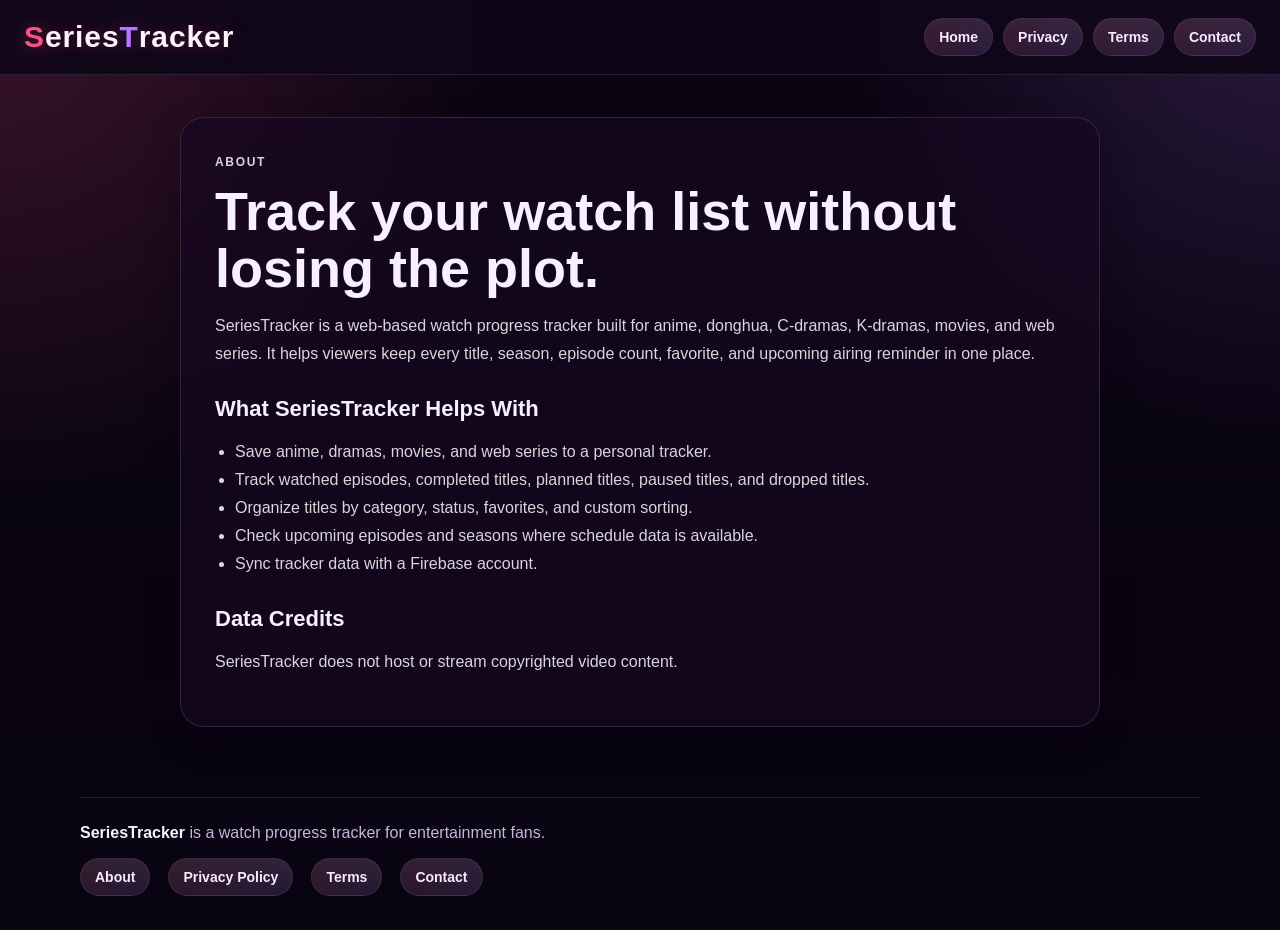
==== commit f0b8128b: "Remove TMDB footer disclaimer" ====
--- a/about.html
+++ b/about.html
@@ -6,9 +6,11 @@
 <title>About SeriesTracker - Anime, Drama & Movie Watch Tracker</title>
 <meta name="description" content="Learn about SeriesTracker, a web watch tracker for anime, donghua, C-dramas, K-dramas, movies, web series, episode progress, and airing schedules.">
 <meta name="robots" content="index, follow, max-image-preview:large">
+<link rel="canonical" href="https://drcoderatservice.github.io/seriestracker/about.html">
 <meta property="og:type" content="website">
 <meta property="og:title" content="About SeriesTracker">
 <meta property="og:description" content="SeriesTracker helps viewers organize anime, donghua, dramas, movies, web series, seasons, episodes, favorites, and airing schedules.">
+<meta property="og:url" content="https://drcoderatservice.github.io/seriestracker/about.html">
 <meta property="og:image" content="dragon-bg.jpg">
 <meta name="twitter:card" content="summary_large_image">
 <link rel="stylesheet" href="style.css">
@@ -49,8 +51,6 @@
 
     <h2>Data Credits</h2>
     <p>
-      This product uses TMDB and the TMDB APIs but is not endorsed, certified, or
-      otherwise approved by TMDB. Airing information may also use AniList data.
       SeriesTracker does not host or stream copyrighted video content.
     </p>
   </main>
--- a/style.css
+++ b/style.css
@@ -14,11 +14,19 @@
   --danger: #ff3d6e;
   --danger-rgb: 255, 61, 110;
   --border: rgba(255, 255, 255, 0.12);
-  --shadow: 0 22px 70px rgba(8, 0, 20, 0.45);
+  --shadow: 0 14px 34px rgba(8, 0, 20, 0.32);
+  --page-glow:
+    radial-gradient(circle at top left, rgba(var(--accent-rgb), 0.2), transparent 32%),
+    radial-gradient(circle at top right, rgba(var(--warning-rgb), 0.18), transparent 28%),
+    linear-gradient(180deg, rgba(12, 5, 20, 0.58), rgba(9, 4, 18, 0.96));
 }
 
 * {
   box-sizing: border-box;
+}
+
+html {
+  overflow-x: hidden;
 }
 
 body {
@@ -28,16 +36,15 @@
   color: var(--text);
   background: var(--bg);
   position: relative;
+  overflow-x: hidden;
 }
 
 body::before {
   content: "";
   position: fixed;
   inset: 0;
-  background:
-    radial-gradient(circle at top left, rgba(var(--accent-rgb), 0.2), transparent 32%),
-    radial-gradient(circle at top right, rgba(var(--warning-rgb), 0.18), transparent 28%),
-    linear-gradient(180deg, rgba(12, 5, 20, 0.58), rgba(9, 4, 18, 0.96));
+  background: var(--page-glow);
+  pointer-events: none;
   z-index: 0;
 }
 
@@ -50,6 +57,13 @@
 input,
 select {
   font: inherit;
+}
+
+button,
+input,
+select,
+a {
+  -webkit-tap-highlight-color: transparent;
 }
 
 header {
@@ -148,6 +162,12 @@
   align-items: center;
   justify-content: flex-end;
   gap: 10px;
+}
+
+body:not(.is-authenticated) #searchInput,
+body:not(.is-authenticated) .add-series-btn,
+body:not(.is-authenticated) .airing-open-btn {
+  display: none;
 }
 
 .search-area input,
@@ -474,12 +494,10 @@
   gap: 10px;
   position: relative;
   isolation: isolate;
-  content-visibility: auto;
-  contain-intrinsic-size: 360px;
   transition:
     transform 0.22s ease,
     border-color 0.22s ease,
-    box-shadow 0.22s ease;
+    background 0.22s ease;
 }
 
 .card::before {
@@ -504,9 +522,6 @@
 .card:focus-within {
   transform: translateY(-3px);
   border-color: rgba(var(--accent-rgb), 0.3);
-  box-shadow:
-    0 18px 42px rgba(8, 0, 20, 0.32),
-    0 0 0 1px rgba(var(--warning-rgb), 0.12);
 }
 
 .card:hover::before,
@@ -637,7 +652,11 @@
   background: rgba(255, 255, 255, 0.08);
   color: rgba(255, 255, 255, 0.82);
   cursor: pointer;
+  opacity: 0;
+  pointer-events: none;
+  transform: translateY(2px);
   transition:
+    opacity 0.18s ease,
     transform 0.18s ease,
     background 0.18s ease,
     color 0.18s ease;
@@ -651,6 +670,15 @@
   stroke-width: 2.4;
   stroke-linecap: round;
   stroke-linejoin: round;
+}
+
+.card:hover .copy-toggle,
+.card:focus-within .copy-toggle,
+.card.is-copy-visible .copy-toggle,
+.card-copy.is-open .copy-toggle {
+  opacity: 1;
+  pointer-events: auto;
+  transform: translateY(0);
 }
 
 .copy-toggle:hover,
@@ -880,7 +908,10 @@
     rgba(4, 6, 10, 0.82);
   display: flex;
   align-items: center;
+  align-items: safe center;
   justify-content: center;
+  overflow-y: auto;
+  overscroll-behavior: contain;
   padding: 20px;
   z-index: 10000;
 }
@@ -904,8 +935,7 @@
   border-radius: 18px;
   border: 1px solid rgba(255, 255, 255, 0.1);
   background: linear-gradient(180deg, rgba(24, 10, 36, 0.97), rgba(37, 16, 56, 0.94));
-  box-shadow: 0 18px 36px rgba(0, 0, 0, 0.28);
-  backdrop-filter: blur(18px);
+  box-shadow: 0 14px 28px rgba(0, 0, 0, 0.24);
   animation: toast-in 0.28s ease;
 }
 
@@ -991,7 +1021,11 @@
   border-radius: 26px;
   border: 1px solid var(--border);
   box-shadow: var(--shadow);
+  max-height: calc(100dvh - 40px);
+  overflow-y: auto;
+  overscroll-behavior: contain;
   position: relative;
+  scrollbar-gutter: stable;
 }
 
 .modal-content {
@@ -2405,8 +2439,18 @@
 }
 
 .settings-modal {
-  width: min(460px, 100%);
+  width: min(560px, 100%);
+  max-height: calc(100dvh - 64px);
   text-align: left;
+}
+
+.settings-modal > .top-close {
+  position: sticky;
+  top: 0;
+  right: 0;
+  float: right;
+  margin: -8px -8px 10px 14px;
+  backdrop-filter: blur(12px);
 }
 
 .settings-modal-actions {
@@ -2612,8 +2656,14 @@
   overflow: hidden;
   background:
     linear-gradient(180deg, rgba(16, 4, 23, 0.22), rgba(18, 6, 31, 0.72)),
+    linear-gradient(135deg, rgba(var(--accent-rgb), 0.22), rgba(var(--warning-rgb), 0.18));
+  box-shadow: 0 14px 34px rgba(8, 0, 20, 0.28);
+}
+
+body.is-auth-ready .empty-home {
+  background:
+    linear-gradient(180deg, rgba(16, 4, 23, 0.22), rgba(18, 6, 31, 0.72)),
     url("dragon-bg.jpg") center / cover no-repeat;
-  box-shadow: var(--shadow);
 }
 
 .overlay {
@@ -2621,8 +2671,7 @@
   padding: 34px;
   border-radius: 24px;
   text-align: center;
-  background: rgba(23, 8, 34, 0.58);
-  backdrop-filter: blur(16px);
+  background: rgba(23, 8, 34, 0.72);
 }
 
 .seo-kicker {
@@ -2859,7 +2908,11 @@
   --danger: #ff5f6d;
   --danger-rgb: 255, 95, 109;
   --border: rgba(255, 255, 255, 0.08);
-  --shadow: 0 22px 70px rgba(0, 0, 0, 0.58);
+  --shadow: 0 14px 34px rgba(0, 0, 0, 0.44);
+  --page-glow:
+    radial-gradient(circle at top left, rgba(229, 9, 20, 0.24), transparent 30%),
+    radial-gradient(circle at top right, rgba(184, 29, 36, 0.2), transparent 26%),
+    linear-gradient(180deg, rgba(10, 10, 10, 0.76), rgba(4, 4, 4, 0.98));
 }
 
 body[data-theme="ocean-night"] {
@@ -2878,21 +2931,19 @@
   --danger: #fb7185;
   --danger-rgb: 251, 113, 133;
   --border: rgba(125, 211, 252, 0.14);
-  --shadow: 0 22px 70px rgba(1, 15, 24, 0.42);
-}
-
-body[data-theme="netflix-red"]::before {
-  background:
-    radial-gradient(circle at top left, rgba(229, 9, 20, 0.24), transparent 30%),
-    radial-gradient(circle at top right, rgba(184, 29, 36, 0.2), transparent 26%),
-    linear-gradient(180deg, rgba(10, 10, 10, 0.76), rgba(4, 4, 4, 0.98));
-}
-
-body[data-theme="ocean-night"]::before {
-  background:
+  --shadow: 0 14px 34px rgba(1, 15, 24, 0.32);
+  --page-glow:
     radial-gradient(circle at top left, rgba(45, 212, 191, 0.16), transparent 30%),
     radial-gradient(circle at top right, rgba(56, 189, 248, 0.16), transparent 28%),
     linear-gradient(180deg, rgba(5, 18, 26, 0.62), rgba(3, 11, 17, 0.96));
+}
+
+body[data-theme="netflix-red"]::before {
+  background: var(--page-glow);
+}
+
+body[data-theme="ocean-night"]::before {
+  background: var(--page-glow);
 }
 
 body[data-theme="netflix-red"] nav button,
@@ -3068,6 +3119,219 @@
   }
 }
 
+@media (max-width: 1024px) {
+  header {
+    gap: 12px;
+    padding: 14px 18px;
+  }
+
+  .logo {
+    font-size: 26px;
+  }
+
+  header nav {
+    order: 3;
+    width: 100%;
+    flex-wrap: nowrap;
+    gap: 8px;
+    overflow-x: auto;
+    overscroll-behavior-inline: contain;
+    scroll-snap-type: x proximity;
+    scrollbar-width: none;
+    padding-bottom: 2px;
+  }
+
+  header nav::-webkit-scrollbar {
+    display: none;
+  }
+
+  header nav button {
+    flex: 0 0 auto;
+    min-height: 42px;
+    scroll-snap-align: start;
+    white-space: nowrap;
+  }
+
+  .search-area {
+    flex: 1 1 auto;
+    min-width: 260px;
+  }
+
+  .row,
+  .grid {
+    width: 100%;
+    grid-template-columns: repeat(auto-fill, minmax(150px, 1fr));
+    justify-content: stretch;
+  }
+
+  .site-footer-inner,
+  .seo-page {
+    width: min(100% - 32px, 920px);
+  }
+}
+
+@media (max-width: 760px) {
+  header {
+    padding: 12px;
+    gap: 10px;
+  }
+
+  .logo {
+    font-size: 23px;
+  }
+
+  .search-area {
+    width: 100%;
+    min-width: 0;
+    justify-content: space-between;
+    gap: 8px;
+  }
+
+  .search-area input {
+    flex: 1 1 100%;
+    width: 100%;
+    min-height: 44px;
+  }
+
+  .search-area button,
+  .hero-btn,
+  .login-btn {
+    min-height: 44px;
+  }
+
+  .profile-menu {
+    margin-left: auto;
+  }
+
+  .profile-icon {
+    width: 44px;
+    height: 44px;
+  }
+
+  header nav {
+    margin: 0 -12px;
+    padding: 0 12px 4px;
+  }
+
+  section {
+    padding-top: 22px;
+    padding-bottom: 22px;
+  }
+
+  .library-toolbar {
+    gap: 14px;
+  }
+
+  .empty-home {
+    min-height: 560px;
+    border-radius: 22px;
+    align-items: flex-end;
+  }
+
+  .overlay {
+    width: 100%;
+    margin: 12px;
+    padding: 24px 20px;
+    border-radius: 20px;
+  }
+
+  .overlay h1,
+  .overlay h2 {
+    font-size: 34px;
+  }
+
+  .overlay p {
+    font-size: 15px;
+  }
+
+  .row,
+  .grid {
+    grid-template-columns: repeat(2, minmax(0, 1fr));
+    gap: 12px;
+  }
+
+  .currently .row {
+    grid-auto-columns: minmax(142px, 44vw);
+    gap: 12px;
+  }
+
+  .card,
+  .empty-panel {
+    border-radius: 18px;
+    padding: 10px;
+  }
+
+  .card::before {
+    display: none;
+  }
+
+  .card:hover,
+  .card:focus-within {
+    transform: none;
+  }
+
+  .card img,
+  .card-poster {
+    height: 190px;
+    border-radius: 14px;
+  }
+
+  .favorite-toggle {
+    opacity: 1;
+    transform: none;
+    width: 34px;
+    height: 34px;
+  }
+
+  .card h3 {
+    font-size: 13px;
+  }
+
+  .actions {
+    grid-template-columns: repeat(2, 1fr);
+    gap: 6px;
+  }
+
+  .actions button {
+    min-height: 40px;
+    font-size: 11px;
+  }
+
+  .modal,
+  .login-modal {
+    align-items: flex-end;
+    padding: 10px;
+  }
+
+  .modal-content,
+  .login-popup {
+    width: 100%;
+    max-height: calc(100dvh - 20px);
+    overflow: auto;
+    border-radius: 22px;
+  }
+
+  #searchModal .modal-content {
+    width: 100%;
+    height: calc(100dvh - 20px);
+  }
+
+  .site-footer {
+    padding: 24px 14px 30px;
+  }
+
+  .site-footer-inner,
+  .seo-page {
+    width: calc(100% - 24px);
+  }
+
+  .seo-page {
+    margin: 26px auto;
+    padding: 24px 20px;
+    border-radius: 22px;
+  }
+}
+
 @media (max-width: 600px) {
   .form-grid,
   .modal-actions {
@@ -3222,6 +3486,113 @@
   }
 }
 
+@media (max-width: 430px) {
+  header {
+    padding: 10px;
+  }
+
+  .logo {
+    font-size: 21px;
+  }
+
+  header nav {
+    margin: 0 -10px;
+    padding: 0 10px 4px;
+  }
+
+  header nav button {
+    min-height: 40px;
+    padding: 9px 11px;
+    font-size: 12px;
+  }
+
+  .search-area button {
+    flex: 1 1 0;
+    padding-left: 12px;
+    padding-right: 12px;
+  }
+
+  .empty-home {
+    min-height: 520px;
+    border-radius: 18px;
+  }
+
+  .overlay {
+    margin: 10px;
+    padding: 22px 16px;
+    border-radius: 18px;
+  }
+
+  .seo-kicker {
+    font-size: 11px;
+    letter-spacing: 0.1em;
+  }
+
+  .overlay h1,
+  .overlay h2 {
+    font-size: 30px;
+  }
+
+  .overlay p {
+    font-size: 14px;
+  }
+
+  .row,
+  .grid {
+    gap: 10px;
+  }
+
+  .card img,
+  .card-poster {
+    height: 162px;
+  }
+
+  .currently .row {
+    grid-auto-columns: minmax(132px, 45vw);
+  }
+
+  .currently .row .card img,
+  .currently .row .card-poster {
+    height: 150px;
+  }
+
+  .card-meta {
+    align-items: flex-start;
+  }
+
+  .tag {
+    font-size: 11px;
+  }
+
+  .details-pill {
+    font-size: 9px;
+  }
+
+  .modal-content,
+  .login-popup {
+    padding-left: 18px;
+    padding-right: 18px;
+  }
+
+  .site-footer p,
+  .seo-page p,
+  .seo-page li {
+    font-size: 14px;
+  }
+}
+
+@media (max-width: 350px) {
+  .row,
+  .grid {
+    grid-template-columns: 1fr;
+  }
+
+  .card img,
+  .card-poster {
+    height: 245px;
+  }
+}
+
 @keyframes settings-panel-in {
   from {
     opacity: 0;
